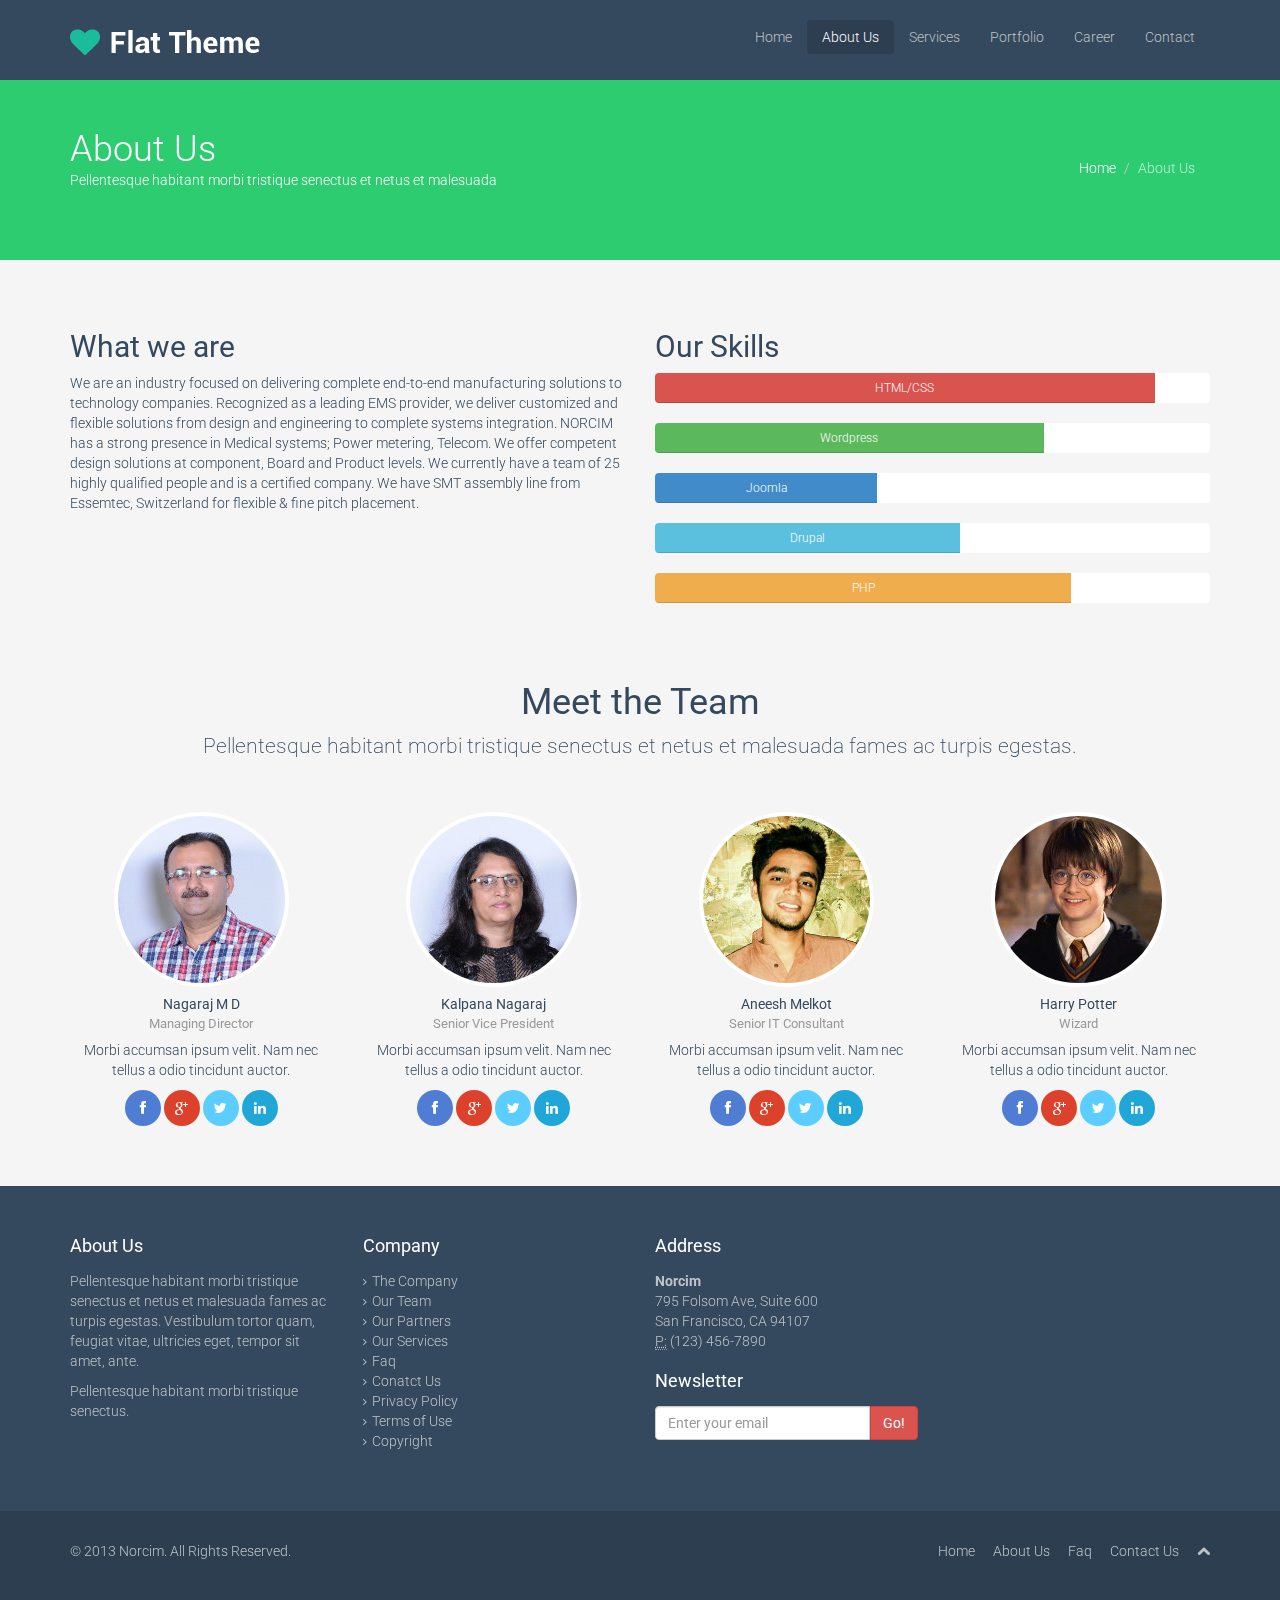
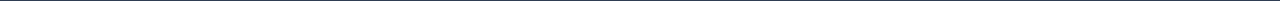
==== about-us.html @ 28fb43f6 "Misc 3" ====
<!DOCTYPE html>
<html lang="en">

<head>
    <meta charset="utf-8">
    <meta name="viewport" content="width=device-width, initial-scale=1.0">
    <meta name="description" content="">
    <meta name="author" content="">
    <title>Norcim | About us</title>
    <link href="css/bootstrap.min.css" rel="stylesheet">
    <link href="css/font-awesome.min.css" rel="stylesheet">
    <link href="css/prettyPhoto.css" rel="stylesheet">
    <link href="css/animate.css" rel="stylesheet">
    <link href="css/main.css" rel="stylesheet">
    <!--[if lt IE 9]>
    <script src="js/html5shiv.js"></script>
    <script src="js/respond.min.js"></script>
    <![endif]-->
    <link rel="shortcut icon" href="images/ico/favicon.ico">
    <link rel="apple-touch-icon-precomposed" sizes="144x144" href="images/ico/apple-touch-icon-144-precomposed.png">
    <link rel="apple-touch-icon-precomposed" sizes="114x114" href="images/ico/apple-touch-icon-114-precomposed.png">
    <link rel="apple-touch-icon-precomposed" sizes="72x72" href="images/ico/apple-touch-icon-72-precomposed.png">
    <link rel="apple-touch-icon-precomposed" href="images/ico/apple-touch-icon-57-precomposed.png">
</head>
<!--/head-->

<body>
    <header class="navbar navbar-inverse navbar-fixed-top wet-asphalt" role="banner">
        <div class="container">
            <div class="navbar-header">
                <button type="button" class="navbar-toggle" data-toggle="collapse" data-target=".navbar-collapse">
                    <span class="sr-only">Toggle navigation</span>
                    <span class="icon-bar"></span>
                    <span class="icon-bar"></span>
                    <span class="icon-bar"></span>
                </button>
                <a class="navbar-brand" href="index.html">
                    <img src="images/logo.png" alt="logo">
                </a>
            </div>
            <div class="collapse navbar-collapse">
                <ul class="nav navbar-nav navbar-right">
                    <li><a href="index.html">Home</a>
                    </li>
                    <li class="active"><a href="about-us.html">About Us</a>
                    </li>
                    <li><a href="services.html">Services</a>
                    </li>
                    <li><a href="portfolio.html">Portfolio</a>
                    </li>
                    <li><a href="career.html">Career</a>
                    </li>
                    <li><a href="contact-us.html">Contact</a>
                    </li>
                </ul>
            </div>
        </div>
    </header>
    <!--/header-->

    <section id="title" class="emerald">
        <div class="container">
            <div class="row">
                <div class="col-sm-6">
                    <h1>About Us</h1>
                    <p>Pellentesque habitant morbi tristique senectus et netus et malesuada</p>
                </div>
                <div class="col-sm-6">
                    <ul class="breadcrumb pull-right">
                        <li><a href="index.html">Home</a>
                        </li>
                        <li class="active">About Us</li>
                    </ul>
                </div>
            </div>
        </div>
    </section>
    <!--/#title-->

    <section id="about-us" class="container">
        <div class="row">
            <div class="col-sm-6">
                <h2>What we are</h2>
                <p>We are an industry focused on delivering complete end-to-end manufacturing solutions to technology companies. Recognized as a leading EMS provider, we deliver customized and flexible solutions from design and engineering to complete systems integration. NORCIM has a strong presence in Medical systems; Power metering, Telecom. We offer competent design solutions at component, Board and Product levels. We currently have a team of 25 highly qualified people and is a certified company. We have SMT assembly line from Essemtec, Switzerland for flexible &amp; fine pitch placement.</p>
            </div>
            <!--/.col-sm-6-->
            <div class="col-sm-6">
                <h2>Our Skills</h2>
                <div>
                    <div class="progress">
                        <div class="progress-bar progress-bar-danger" role="progressbar" aria-valuenow="90" aria-valuemin="0" aria-valuemax="100" style="width: 90%;">
                            <span>HTML/CSS</span>
                        </div>
                    </div>
                    <div class="progress">
                        <div class="progress-bar progress-bar-success" role="progressbar" aria-valuenow="70" aria-valuemin="0" aria-valuemax="100" style="width: 70%;">
                            <span>Wordpress</span>
                        </div>
                    </div>
                    <div class="progress">
                        <div class="progress-bar" role="progressbar" aria-valuenow="40" aria-valuemin="0" aria-valuemax="100" style="width: 40%;">
                            <span>Joomla</span>
                        </div>
                    </div>
                    <div class="progress">
                        <div class="progress-bar progress-bar-info" role="progressbar" aria-valuenow="55" aria-valuemin="0" aria-valuemax="100" style="width: 55%;">
                            <span>Drupal</span>
                        </div>
                    </div>
                    <div class="progress">
                        <div class="progress-bar progress-bar-warning" role="progressbar" aria-valuenow="75" aria-valuemin="0" aria-valuemax="100" style="width: 75%;">
                            <span>PHP</span>
                        </div>
                    </div>
                </div>
            </div>
            <!--/.col-sm-6-->
        </div>
        <!--/.row-->

        <div class="gap"></div>
        <h1 class="center">Meet the Team</h1>
        <p class="lead center">Pellentesque habitant morbi tristique senectus et netus et malesuada fames ac turpis egestas.</p>
        <div class="gap"></div>

        <div id="meet-the-team" class="row">
            <div class="col-md-3 col-xs-6">
                <div class="center">
                    <p>
                        <img class="img-responsive img-thumbnail img-circle" src="images/team-member-3.jpg" alt="">
                    </p>
                    <h5>Nagaraj M D<small class="designation muted">Managing Director</small></h5>
                    <p>Morbi accumsan ipsum velit. Nam nec tellus a odio tincidunt auctor.</p>
                    <a class="btn btn-social btn-facebook" href="#"><i class="icon-facebook"></i></a>  <a class="btn btn-social btn-google-plus" href="#"><i class="icon-google-plus"></i></a>  <a class="btn btn-social btn-twitter" href="#"><i class="icon-twitter"></i></a>  <a class="btn btn-social btn-linkedin" href="#"><i class="icon-linkedin"></i></a>
                </div>
            </div>

            <div class="col-md-3 col-xs-6">
                <div class="center">
                    <p>
                        <img class="img-responsive img-thumbnail img-circle" src="images/team-member-2.jpg" alt="">
                    </p>
                    <h5>Kalpana Nagaraj<small class="designation muted">Senior Vice President</small></h5>
                    <p>Morbi accumsan ipsum velit. Nam nec tellus a odio tincidunt auctor.</p>
                    <a class="btn btn-social btn-facebook" href="#"><i class="icon-facebook"></i></a>  <a class="btn btn-social btn-google-plus" href="#"><i class="icon-google-plus"></i></a>  <a class="btn btn-social btn-twitter" href="#"><i class="icon-twitter"></i></a>  <a class="btn btn-social btn-linkedin" href="#"><i class="icon-linkedin"></i></a>
                </div>
            </div>
            <div class="col-md-3 col-xs-6">
                <div class="center">
                    <p>
                        <img class="img-responsive img-thumbnail img-circle" src="images/team-member.jpg" alt="">
                    </p>
                    <h5>Aneesh Melkot<small class="designation muted">Senior IT Consultant</small></h5>
                    <p>Morbi accumsan ipsum velit. Nam nec tellus a odio tincidunt auctor.</p>
                    <a class="btn btn-social btn-facebook" href="#"><i class="icon-facebook"></i></a>  <a class="btn btn-social btn-google-plus" href="#"><i class="icon-google-plus"></i></a>  <a class="btn btn-social btn-twitter" href="#"><i class="icon-twitter"></i></a>  <a class="btn btn-social btn-linkedin" href="#"><i class="icon-linkedin"></i></a>
                </div>
            </div>
            <div class="col-md-3 col-xs-6">
                <div class="center">
                    <p>
                        <img class="img-responsive img-thumbnail img-circle" src="images/team-member-4.jpg" alt="">
                    </p>
                    <h5>Harry Potter<small class="designation muted">Wizard</small></h5>
                    <p>Morbi accumsan ipsum velit. Nam nec tellus a odio tincidunt auctor.</p>
                    <a class="btn btn-social btn-facebook" href="#"><i class="icon-facebook"></i></a>  <a class="btn btn-social btn-google-plus" href="#"><i class="icon-google-plus"></i></a>  <a class="btn btn-social btn-twitter" href="#"><i class="icon-twitter"></i></a>  <a class="btn btn-social btn-linkedin" href="#"><i class="icon-linkedin"></i></a>
                </div>
            </div>
        </div>
        <!--/#meet-the-team-->
    </section>
    <!--/#about-us-->

    <section id="bottom" class="wet-asphalt">
        <div class="container">
            <div class="row">
                <div class="col-md-3 col-sm-6">
                    <h4>About Us</h4>
                    <p>Pellentesque habitant morbi tristique senectus et netus et malesuada fames ac turpis egestas. Vestibulum tortor quam, feugiat vitae, ultricies eget, tempor sit amet, ante.</p>
                    <p>Pellentesque habitant morbi tristique senectus.</p>
                </div>
                <!--/.col-md-3-->

                <div class="col-md-3 col-sm-6">
                    <h4>Company</h4>
                    <div>
                        <ul class="arrow">
                            <li><a href="#">The Company</a>
                            </li>
                            <li><a href="#">Our Team</a>
                            </li>
                            <li><a href="#">Our Partners</a>
                            </li>
                            <li><a href="#">Our Services</a>
                            </li>
                            <li><a href="#">Faq</a>
                            </li>
                            <li><a href="#">Conatct Us</a>
                            </li>
                            <li><a href="#">Privacy Policy</a>
                            </li>
                            <li><a href="#">Terms of Use</a>
                            </li>
                            <li><a href="#">Copyright</a>
                            </li>
                        </ul>
                    </div>
                </div>
                <!--/.col-md-3-->

                <!--/.col-md-3-->

                <div class="col-md-3 col-sm-6">
                    <h4>Address</h4>
                    <address>
                        <strong>Norcim</strong><br>
                        795 Folsom Ave, Suite 600<br>
                        San Francisco, CA 94107<br>
                        <abbr title="Phone">P:</abbr> (123) 456-7890
                    </address>
                    <h4>Newsletter</h4>
                    <form role="form">
                        <div class="input-group">
                            <input type="text" class="form-control" autocomplete="off" placeholder="Enter your email">
                            <span class="input-group-btn">
                                <button class="btn btn-danger" type="button">Go!</button>
                            </span>
                        </div>
                    </form>
                </div>
                <!--/.col-md-3-->
            </div>
        </div>
    </section>
    <!--/#bottom-->

    <footer id="footer" class="midnight-blue">
        <div class="container">
            <div class="row">
                <div class="col-sm-6">
                    &copy; 2013 <a target="_blank" href="http://shapebootstrap.net/" title="Free Twitter Bootstrap WordPress Themes and HTML templates">Norcim</a>. All Rights Reserved.
                </div>
                <div class="col-sm-6">
                    <ul class="pull-right">
                        <li><a href="#">Home</a>
                        </li>
                        <li><a href="#">About Us</a>
                        </li>
                        <li><a href="#">Faq</a>
                        </li>
                        <li><a href="#">Contact Us</a>
                        </li>
                        <li><a id="gototop" class="gototop" href="#"><i class="icon-chevron-up"></i></a>
                        </li>
                        <!--#gototop-->
                    </ul>
                </div>
            </div>
        </div>
    </footer>
    <!--/#footer-->

    <script src="js/jquery.js"></script>
    <script src="js/bootstrap.min.js"></script>
    <script src="js/jquery.prettyPhoto.js"></script>
    <script src="js/main.js"></script>
</body>

</html>
---- css/prettyPhoto.css ----
div.pp_default .pp_top,div.pp_default .pp_top .pp_middle,div.pp_default .pp_top .pp_left,div.pp_default .pp_top .pp_right,div.pp_default .pp_bottom,div.pp_default .pp_bottom .pp_left,div.pp_default .pp_bottom .pp_middle,div.pp_default .pp_bottom .pp_right{height:13px}
div.pp_default .pp_top .pp_left{background:url(../images/prettyPhoto/default/sprite.png) -78px -93px no-repeat}
div.pp_default .pp_top .pp_middle{background:url(../images/prettyPhoto/default/sprite_x.png) top left repeat-x}
div.pp_default .pp_top .pp_right{background:url(../images/prettyPhoto/default/sprite.png) -112px -93px no-repeat}
div.pp_default .pp_content .ppt{color:#f8f8f8}
div.pp_default .pp_content_container .pp_left{background:url(../images/prettyPhoto/default/sprite_y.png) -7px 0 repeat-y;padding-left:13px}
div.pp_default .pp_content_container .pp_right{background:url(../images/prettyPhoto/default/sprite_y.png) top right repeat-y;padding-right:13px}
div.pp_default .pp_next:hover{background:url(../images/prettyPhoto/default/sprite_next.png) center right no-repeat;cursor:pointer}
div.pp_default .pp_previous:hover{background:url(../images/prettyPhoto/default/sprite_prev.png) center left no-repeat;cursor:pointer}
div.pp_default .pp_expand{background:url(../images/prettyPhoto/default/sprite.png) 0 -29px no-repeat;cursor:pointer;width:28px;height:28px}
div.pp_default .pp_expand:hover{background:url(../images/prettyPhoto/default/sprite.png) 0 -56px no-repeat;cursor:pointer}
div.pp_default .pp_contract{background:url(../images/prettyPhoto/default/sprite.png) 0 -84px no-repeat;cursor:pointer;width:28px;height:28px}
div.pp_default .pp_contract:hover{background:url(../images/prettyPhoto/default/sprite.png) 0 -113px no-repeat;cursor:pointer}
div.pp_default .pp_close{width:30px;height:30px;background:url(../images/prettyPhoto/default/sprite.png) 2px 1px no-repeat;cursor:pointer}
div.pp_default .pp_gallery ul li a{background:url(../images/prettyPhoto/default/default_thumb.png) center center #f8f8f8;border:1px solid #aaa}
div.pp_default .pp_social{margin-top:7px}
div.pp_default .pp_gallery a.pp_arrow_previous,div.pp_default .pp_gallery a.pp_arrow_next{position:static;left:auto}
div.pp_default .pp_nav .pp_play,div.pp_default .pp_nav .pp_pause{background:url(../images/prettyPhoto/default/sprite.png) -51px 1px no-repeat;height:30px;width:30px}
div.pp_default .pp_nav .pp_pause{background-position:-51px -29px}
div.pp_default a.pp_arrow_previous,div.pp_default a.pp_arrow_next{background:url(../images/prettyPhoto/default/sprite.png) -31px -3px no-repeat;height:20px;width:20px;margin:4px 0 0}
div.pp_default a.pp_arrow_next{left:52px;background-position:-82px -3px}
div.pp_default .pp_content_container .pp_details{margin-top:5px}
div.pp_default .pp_nav{clear:none;height:30px;width:110px;position:relative}
div.pp_default .pp_nav .currentTextHolder{font-family:Georgia;font-style:italic;color:#999;font-size:11px;left:75px;line-height:25px;position:absolute;top:2px;margin:0;padding:0 0 0 10px}
div.pp_default .pp_close:hover,div.pp_default .pp_nav .pp_play:hover,div.pp_default .pp_nav .pp_pause:hover,div.pp_default .pp_arrow_next:hover,div.pp_default .pp_arrow_previous:hover{opacity:0.7}
div.pp_default .pp_description{font-size:11px;font-weight:700;line-height:14px;margin:5px 50px 5px 0}
div.pp_default .pp_bottom .pp_left{background:url(../images/prettyPhoto/default/sprite.png) -78px -127px no-repeat}
div.pp_default .pp_bottom .pp_middle{background:url(../images/prettyPhoto/default/sprite_x.png) bottom left repeat-x}
div.pp_default .pp_bottom .pp_right{background:url(../images/prettyPhoto/default/sprite.png) -112px -127px no-repeat}
div.pp_default .pp_loaderIcon{background:url(../images/prettyPhoto/default/loader.gif) center center no-repeat}
div.light_rounded .pp_top .pp_left{background:url(../images/prettyPhoto/light_rounded/sprite.png) -88px -53px no-repeat}
div.light_rounded .pp_top .pp_right{background:url(../images/prettyPhoto/light_rounded/sprite.png) -110px -53px no-repeat}
div.light_rounded .pp_next:hover{background:url(../images/prettyPhoto/light_rounded/btnNext.png) center right no-repeat;cursor:pointer}
div.light_rounded .pp_previous:hover{background:url(../images/prettyPhoto/light_rounded/btnPrevious.png) center left no-repeat;cursor:pointer}
div.light_rounded .pp_expand{background:url(../images/prettyPhoto/light_rounded/sprite.png) -31px -26px no-repeat;cursor:pointer}
div.light_rounded .pp_expand:hover{background:url(../images/prettyPhoto/light_rounded/sprite.png) -31px -47px no-repeat;cursor:pointer}
div.light_rounded .pp_contract{background:url(../images/prettyPhoto/light_rounded/sprite.png) 0 -26px no-repeat;cursor:pointer}
div.light_rounded .pp_contract:hover{background:url(../images/prettyPhoto/light_rounded/sprite.png) 0 -47px no-repeat;cursor:pointer}
div.light_rounded .pp_close{width:75px;height:22px;background:url(../images/prettyPhoto/light_rounded/sprite.png) -1px -1px no-repeat;cursor:pointer}
div.light_rounded .pp_nav .pp_play{background:url(../images/prettyPhoto/light_rounded/sprite.png) -1px -100px no-repeat;height:15px;width:14px}
div.light_rounded .pp_nav .pp_pause{background:url(../images/prettyPhoto/light_rounded/sprite.png) -24px -100px no-repeat;height:15px;width:14px}
div.light_rounded .pp_arrow_previous{background:url(../images/prettyPhoto/light_rounded/sprite.png) 0 -71px no-repeat}
div.light_rounded .pp_arrow_next{background:url(../images/prettyPhoto/light_rounded/sprite.png) -22px -71px no-repeat}
div.light_rounded .pp_bottom .pp_left{background:url(../images/prettyPhoto/light_rounded/sprite.png) -88px -80px no-repeat}
div.light_rounded .pp_bottom .pp_right{background:url(../images/prettyPhoto/light_rounded/sprite.png) -110px -80px no-repeat}
div.dark_rounded .pp_top .pp_left{background:url(../images/prettyPhoto/dark_rounded/sprite.png) -88px -53px no-repeat}
div.dark_rounded .pp_top .pp_right{background:url(../images/prettyPhoto/dark_rounded/sprite.png) -110px -53px no-repeat}
div.dark_rounded .pp_content_container .pp_left{background:url(../images/prettyPhoto/dark_rounded/contentPattern.png) top left repeat-y}
div.dark_rounded .pp_content_container .pp_right{background:url(../images/prettyPhoto/dark_rounded/contentPattern.png) top right repeat-y}
div.dark_rounded .pp_next:hover{background:url(../images/prettyPhoto/dark_rounded/btnNext.png) center right no-repeat;cursor:pointer}
div.dark_rounded .pp_previous:hover{background:url(../images/prettyPhoto/dark_rounded/btnPrevious.png) center left no-repeat;cursor:pointer}
div.dark_rounded .pp_expand{background:url(../images/prettyPhoto/dark_rounded/sprite.png) -31px -26px no-repeat;cursor:pointer}
div.dark_rounded .pp_expand:hover{background:url(../images/prettyPhoto/dark_rounded/sprite.png) -31px -47px no-repeat;cursor:pointer}
div.dark_rounded .pp_contract{background:url(../images/prettyPhoto/dark_rounded/sprite.png) 0 -26px no-repeat;cursor:pointer}
div.dark_rounded .pp_contract:hover{background:url(../images/prettyPhoto/dark_rounded/sprite.png) 0 -47px no-repeat;cursor:pointer}
div.dark_rounded .pp_close{width:75px;height:22px;background:url(../images/prettyPhoto/dark_rounded/sprite.png) -1px -1px no-repeat;cursor:pointer}
div.dark_rounded .pp_description{margin-right:85px;color:#fff}
div.dark_rounded .pp_nav .pp_play{background:url(../images/prettyPhoto/dark_rounded/sprite.png) -1px -100px no-repeat;height:15px;width:14px}
div.dark_rounded .pp_nav .pp_pause{background:url(../images/prettyPhoto/dark_rounded/sprite.png) -24px -100px no-repeat;height:15px;width:14px}
div.dark_rounded .pp_arrow_previous{background:url(../images/prettyPhoto/dark_rounded/sprite.png) 0 -71px no-repeat}
div.dark_rounded .pp_arrow_next{background:url(../images/prettyPhoto/dark_rounded/sprite.png) -22px -71px no-repeat}
div.dark_rounded .pp_bottom .pp_left{background:url(../images/prettyPhoto/dark_rounded/sprite.png) -88px -80px no-repeat}
div.dark_rounded .pp_bottom .pp_right{background:url(../images/prettyPhoto/dark_rounded/sprite.png) -110px -80px no-repeat}
div.dark_rounded .pp_loaderIcon{background:url(../images/prettyPhoto/dark_rounded/loader.gif) center center no-repeat}
div.dark_square .pp_left,div.dark_square .pp_middle,div.dark_square .pp_right,div.dark_square .pp_content{background:#000}
div.dark_square .pp_description{color:#fff;margin:0 85px 0 0}
div.dark_square .pp_loaderIcon{background:url(../images/prettyPhoto/dark_square/loader.gif) center center no-repeat}
div.dark_square .pp_expand{background:url(../images/prettyPhoto/dark_square/sprite.png) -31px -26px no-repeat;cursor:pointer}
div.dark_square .pp_expand:hover{background:url(../images/prettyPhoto/dark_square/sprite.png) -31px -47px no-repeat;cursor:pointer}
div.dark_square .pp_contract{background:url(../images/prettyPhoto/dark_square/sprite.png) 0 -26px no-repeat;cursor:pointer}
div.dark_square .pp_contract:hover{background:url(../images/prettyPhoto/dark_square/sprite.png) 0 -47px no-repeat;cursor:pointer}
div.dark_square .pp_close{width:75px;height:22px;background:url(../images/prettyPhoto/dark_square/sprite.png) -1px -1px no-repeat;cursor:pointer}
div.dark_square .pp_nav{clear:none}
div.dark_square .pp_nav .pp_play{background:url(../images/prettyPhoto/dark_square/sprite.png) -1px -100px no-repeat;height:15px;width:14px}
div.dark_square .pp_nav .pp_pause{background:url(../images/prettyPhoto/dark_square/sprite.png) -24px -100px no-repeat;height:15px;width:14px}
div.dark_square .pp_arrow_previous{background:url(../images/prettyPhoto/dark_square/sprite.png) 0 -71px no-repeat}
div.dark_square .pp_arrow_next{background:url(../images/prettyPhoto/dark_square/sprite.png) -22px -71px no-repeat}
div.dark_square .pp_next:hover{background:url(../images/prettyPhoto/dark_square/btnNext.png) center right no-repeat;cursor:pointer}
div.dark_square .pp_previous:hover{background:url(../images/prettyPhoto/dark_square/btnPrevious.png) center left no-repeat;cursor:pointer}
div.light_square .pp_expand{background:url(../images/prettyPhoto/light_square/sprite.png) -31px -26px no-repeat;cursor:pointer}
div.light_square .pp_expand:hover{background:url(../images/prettyPhoto/light_square/sprite.png) -31px -47px no-repeat;cursor:pointer}
div.light_square .pp_contract{background:url(../images/prettyPhoto/light_square/sprite.png) 0 -26px no-repeat;cursor:pointer}
div.light_square .pp_contract:hover{background:url(../images/prettyPhoto/light_square/sprite.png) 0 -47px no-repeat;cursor:pointer}
div.light_square .pp_close{width:75px;height:22px;background:url(../images/prettyPhoto/light_square/sprite.png) -1px -1px no-repeat;cursor:pointer}
div.light_square .pp_nav .pp_play{background:url(../images/prettyPhoto/light_square/sprite.png) -1px -100px no-repeat;height:15px;width:14px}
div.light_square .pp_nav .pp_pause{background:url(../images/prettyPhoto/light_square/sprite.png) -24px -100px no-repeat;height:15px;width:14px}
div.light_square .pp_arrow_previous{background:url(../images/prettyPhoto/light_square/sprite.png) 0 -71px no-repeat}
div.light_square .pp_arrow_next{background:url(../images/prettyPhoto/light_square/sprite.png) -22px -71px no-repeat}
div.light_square .pp_next:hover{background:url(../images/prettyPhoto/light_square/btnNext.png) center right no-repeat;cursor:pointer}
div.light_square .pp_previous:hover{background:url(../images/prettyPhoto/light_square/btnPrevious.png) center left no-repeat;cursor:pointer}
div.facebook .pp_top .pp_left{background:url(../images/prettyPhoto/facebook/sprite.png) -88px -53px no-repeat}
div.facebook .pp_top .pp_middle{background:url(../images/prettyPhoto/facebook/contentPatternTop.png) top left repeat-x}
div.facebook .pp_top .pp_right{background:url(../images/prettyPhoto/facebook/sprite.png) -110px -53px no-repeat}
div.facebook .pp_content_container .pp_left{background:url(../images/prettyPhoto/facebook/contentPatternLeft.png) top left repeat-y}
div.facebook .pp_content_container .pp_right{background:url(../images/prettyPhoto/facebook/contentPatternRight.png) top right repeat-y}
div.facebook .pp_expand{background:url(../images/prettyPhoto/facebook/sprite.png) -31px -26px no-repeat;cursor:pointer}
div.facebook .pp_expand:hover{background:url(../images/prettyPhoto/facebook/sprite.png) -31px -47px no-repeat;cursor:pointer}
div.facebook .pp_contract{background:url(../images/prettyPhoto/facebook/sprite.png) 0 -26px no-repeat;cursor:pointer}
div.facebook .pp_contract:hover{background:url(../images/prettyPhoto/facebook/sprite.png) 0 -47px no-repeat;cursor:pointer}
div.facebook .pp_close{width:22px;height:22px;background:url(../images/prettyPhoto/facebook/sprite.png) -1px -1px no-repeat;cursor:pointer}
div.facebook .pp_description{margin:0 37px 0 0}
div.facebook .pp_loaderIcon{background:url(../images/prettyPhoto/facebook/loader.gif) center center no-repeat}
div.facebook .pp_arrow_previous{background:url(../images/prettyPhoto/facebook/sprite.png) 0 -71px no-repeat;height:22px;margin-top:0;width:22px}
div.facebook .pp_arrow_previous.disabled{background-position:0 -96px;cursor:default}
div.facebook .pp_arrow_next{background:url(../images/prettyPhoto/facebook/sprite.png) -32px -71px no-repeat;height:22px;margin-top:0;width:22px}
div.facebook .pp_arrow_next.disabled{background-position:-32px -96px;cursor:default}
div.facebook .pp_nav{margin-top:0}
div.facebook .pp_nav p{font-size:15px;padding:0 3px 0 4px}
div.facebook .pp_nav .pp_play{background:url(../images/prettyPhoto/facebook/sprite.png) -1px -123px no-repeat;height:22px;width:22px}
div.facebook .pp_nav .pp_pause{background:url(../images/prettyPhoto/facebook/sprite.png) -32px -123px no-repeat;height:22px;width:22px}
div.facebook .pp_next:hover{background:url(../images/prettyPhoto/facebook/btnNext.png) center right no-repeat;cursor:pointer}
div.facebook .pp_previous:hover{background:url(../images/prettyPhoto/facebook/btnPrevious.png) center left no-repeat;cursor:pointer}
div.facebook .pp_bottom .pp_left{background:url(../images/prettyPhoto/facebook/sprite.png) -88px -80px no-repeat}
div.facebook .pp_bottom .pp_middle{background:url(../images/prettyPhoto/facebook/contentPatternBottom.png) top left repeat-x}
div.facebook .pp_bottom .pp_right{background:url(../images/prettyPhoto/facebook/sprite.png) -110px -80px no-repeat}
div.pp_pic_holder a:focus{outline:none}
div.pp_overlay{background:#000;display:none;left:0;position:absolute;top:0;width:100%;z-index:9500}
div.pp_pic_holder{display:none;position:absolute;width:100px;z-index:10000}
.pp_content{height:40px;min-width:40px}
* html .pp_content{width:40px}
.pp_content_container{position:relative;text-align:left;width:100%}
.pp_content_container .pp_left{padding-left:20px}
.pp_content_container .pp_right{padding-right:20px}
.pp_content_container .pp_details{float:left;margin:10px 0 2px}
.pp_description{display:none;margin:0}
.pp_social{float:left;margin:0}
.pp_social .facebook{float:left;margin-left:5px;width:55px;overflow:hidden}
.pp_social .twitter{float:left}
.pp_nav{clear:right;float:left;margin:3px 10px 0 0}
.pp_nav p{float:left;white-space:nowrap;margin:2px 4px}
.pp_nav .pp_play,.pp_nav .pp_pause{float:left;margin-right:4px;text-indent:-10000px}
a.pp_arrow_previous,a.pp_arrow_next{display:block;float:left;height:15px;margin-top:3px;overflow:hidden;text-indent:-10000px;width:14px}
.pp_hoverContainer{position:absolute;top:0;width:100%;z-index:2000}
.pp_gallery{display:none;left:50%;margin-top:-50px;position:absolute;z-index:10000}
.pp_gallery div{float:left;overflow:hidden;position:relative}
.pp_gallery ul{float:left;height:35px;position:relative;white-space:nowrap;margin:0 0 0 5px;padding:0}
.pp_gallery ul a{border:1px rgba(0,0,0,0.5) solid;display:block;float:left;height:33px;overflow:hidden}
.pp_gallery ul a img{border:0}
.pp_gallery li{display:block;float:left;margin:0 5px 0 0;padding:0}
.pp_gallery li.default a{background:url(../images/prettyPhoto/facebook/default_thumbnail.gif) 0 0 no-repeat;display:block;height:33px;width:50px}
.pp_gallery .pp_arrow_previous,.pp_gallery .pp_arrow_next{margin-top:7px!important}
a.pp_next{background:url(../images/prettyPhoto/light_rounded/btnNext.png) 10000px 10000px no-repeat;display:block;float:right;height:100%;text-indent:-10000px;width:49%}
a.pp_previous{background:url(../images/prettyPhoto/light_rounded/btnNext.png) 10000px 10000px no-repeat;display:block;float:left;height:100%;text-indent:-10000px;width:49%}
a.pp_expand,a.pp_contract{cursor:pointer;display:none;height:20px;position:absolute;right:30px;text-indent:-10000px;top:10px;width:20px;z-index:20000}
a.pp_close{position:absolute;right:0;top:0;display:block;line-height:22px;text-indent:-10000px}
.pp_loaderIcon{display:block;height:24px;left:50%;position:absolute;top:50%;width:24px;margin:-12px 0 0 -12px}
#pp_full_res{line-height:1!important}
#pp_full_res .pp_inline{text-align:left}
#pp_full_res .pp_inline p{margin:0 0 15px}
div.ppt{color:#fff;display:none;font-size:17px;z-index:9999;margin:0 0 5px 15px}
div.pp_default .pp_content,div.light_rounded .pp_content{background-color:#fff}
div.pp_default #pp_full_res .pp_inline,div.light_rounded .pp_content .ppt,div.light_rounded #pp_full_res .pp_inline,div.light_square .pp_content .ppt,div.light_square #pp_full_res .pp_inline,div.facebook .pp_content .ppt,div.facebook #pp_full_res .pp_inline{color:#000}
div.pp_default .pp_gallery ul li a:hover,div.pp_default .pp_gallery ul li.selected a,.pp_gallery ul a:hover,.pp_gallery li.selected a{border-color:#fff}
div.pp_default .pp_details,div.light_rounded .pp_details,div.dark_rounded .pp_details,div.dark_square .pp_details,div.light_square .pp_details,div.facebook .pp_details{position:relative}
div.light_rounded .pp_top .pp_middle,div.light_rounded .pp_content_container .pp_left,div.light_rounded .pp_content_container .pp_right,div.light_rounded .pp_bottom .pp_middle,div.light_square .pp_left,div.light_square .pp_middle,div.light_square .pp_right,div.light_square .pp_content,div.facebook .pp_content{background:#fff}
div.light_rounded .pp_description,div.light_square .pp_description{margin-right:85px}
div.light_rounded .pp_gallery a.pp_arrow_previous,div.light_rounded .pp_gallery a.pp_arrow_next,div.dark_rounded .pp_gallery a.pp_arrow_previous,div.dark_rounded .pp_gallery a.pp_arrow_next,div.dark_square .pp_gallery a.pp_arrow_previous,div.dark_square .pp_gallery a.pp_arrow_next,div.light_square .pp_gallery a.pp_arrow_previous,div.light_square .pp_gallery a.pp_arrow_next{margin-top:12px!important}
div.light_rounded .pp_arrow_previous.disabled,div.dark_rounded .pp_arrow_previous.disabled,div.dark_square .pp_arrow_previous.disabled,div.light_square .pp_arrow_previous.disabled{background-position:0 -87px;cursor:default}
div.light_rounded .pp_arrow_next.disabled,div.dark_rounded .pp_arrow_next.disabled,div.dark_square .pp_arrow_next.disabled,div.light_square .pp_arrow_next.disabled{background-position:-22px -87px;cursor:default}
div.light_rounded .pp_loaderIcon,div.light_square .pp_loaderIcon{background:url(../images/prettyPhoto/light_rounded/loader.gif) center center no-repeat}
div.dark_rounded .pp_top .pp_middle,div.dark_rounded .pp_content,div.dark_rounded .pp_bottom .pp_middle{background:url(../images/prettyPhoto/dark_rounded/contentPattern.png) top left repeat}
div.dark_rounded .currentTextHolder,div.dark_square .currentTextHolder{color:#c4c4c4}
div.dark_rounded #pp_full_res .pp_inline,div.dark_square #pp_full_res .pp_inline{color:#fff}
.pp_top,.pp_bottom{height:20px;position:relative}
* html .pp_top,* html .pp_bottom{padding:0 20px}
.pp_top .pp_left,.pp_bottom .pp_left{height:20px;left:0;position:absolute;width:20px}
.pp_top .pp_middle,.pp_bottom .pp_middle{height:20px;left:20px;position:absolute;right:20px}
* html .pp_top .pp_middle,* html .pp_bottom .pp_middle{left:0;position:static}
.pp_top .pp_right,.pp_bottom .pp_right{height:20px;left:auto;position:absolute;right:0;top:0;width:20px}
.pp_fade,.pp_gallery li.default a img{display:none}
---- css/main.css ----
@import url(http://fonts.googleapis.com/css?family=Roboto:400,700,300);
.clearfix {
  *zoom: 1;
}
.clearfix:before,
.clearfix:after {
  display: table;
  content: "";
  line-height: 0;
}
.clearfix:after {
  clear: both;
}
.hide-text {
  font: 0/0 a;
  color: transparent;
  text-shadow: none;
  background-color: transparent;
  border: 0;
}
.input-block-level {
  display: block;
  width: 100%;
  min-height: 30px;
  -webkit-box-sizing: border-box;
  -moz-box-sizing: border-box;
  box-sizing: border-box;
}
body {
  padding-top: 80px;
  color: #34495e;
  background: #f5f5f5;
  font-family: 'Roboto', sans-serif;
  font-weight: 300;
}
h1,
h2,
h3,
h4,
h5,
h6 {
  font-family: 'Roboto', sans-serif;
  font-weight: 400;
}
a {
  color: #34495e;
  -webkit-transition: 300ms;
  -moz-transition: 300ms;
  -o-transition: 300ms;
  transition: 300ms;
}
hr {
  border-top: 1px solid #e5e5e5;
  border-bottom: 1px solid #fff;
}
.btn {
  font-weight: 400;
}
.btn-transparent {
  border: 3px solid #fff;
  background: transparent;
  color: #fff;
}
.btn-transparent:hover {
  border-color: rgba(255, 255, 255, 0.5);
}
a:hover,
a:focus {
  color: #d9534f;
  text-decoration: none;
  outline: none;
}
.dropdown-menu {
  margin-top: -1px;
  min-width: 180px;
}
body > section {
  padding: 50px 0;
}
.euron,
.turquoise,
.green-sea,
.sun-flower,
.orange,
.emerald,
.nephrits,
.carrot,
.pumkin,
.peter-river,
.belize-hole,
.alizarin,
.pomegranate,
.amethyst,
.wisteria,
.clouds .silver,
.wet-asphalt,
.midnight-blue,
.concrete,
.asbestos {
  color: #fff;
}
.euron h1,
.turquoise h1,
.green-sea h1,
.sun-flower h1,
.orange h1,
.emerald h1,
.nephrits h1,
.carrot h1,
.pumkin h1,
.peter-river h1,
.belize-hole h1,
.alizarin h1,
.pomegranate h1,
.amethyst h1,
.wisteria h1,
.clouds .silver h1,
.wet-asphalt h1,
.midnight-blue h1,
.concrete h1,
.asbestos h1,
.euron h2,
.turquoise h2,
.green-sea h2,
.sun-flower h2,
.orange h2,
.emerald h2,
.nephrits h2,
.carrot h2,
.pumkin h2,
.peter-river h2,
.belize-hole h2,
.alizarin h2,
.pomegranate h2,
.amethyst h2,
.wisteria h2,
.clouds .silver h2,
.wet-asphalt h2,
.midnight-blue h2,
.concrete h2,
.asbestos h2,
.euron h3,
.turquoise h3,
.green-sea h3,
.sun-flower h3,
.orange h3,
.emerald h3,
.nephrits h3,
.carrot h3,
.pumkin h3,
.peter-river h3,
.belize-hole h3,
.alizarin h3,
.pomegranate h3,
.amethyst h3,
.wisteria h3,
.clouds .silver h3,
.wet-asphalt h3,
.midnight-blue h3,
.concrete h3,
.asbestos h3,
.euron h4,
.turquoise h4,
.green-sea h4,
.sun-flower h4,
.orange h4,
.emerald h4,
.nephrits h4,
.carrot h4,
.pumkin h4,
.peter-river h4,
.belize-hole h4,
.alizarin h4,
.pomegranate h4,
.amethyst h4,
.wisteria h4,
.clouds .silver h4,
.wet-asphalt h4,
.midnight-blue h4,
.concrete h4,
.asbestos h4,
.euron h5,
.turquoise h5,
.green-sea h5,
.sun-flower h5,
.orange h5,
.emerald h5,
.nephrits h5,
.carrot h5,
.pumkin h5,
.peter-river h5,
.belize-hole h5,
.alizarin h5,
.pomegranate h5,
.amethyst h5,
.wisteria h5,
.clouds .silver h5,
.wet-asphalt h5,
.midnight-blue h5,
.concrete h5,
.asbestos h5,
.euron h6,
.turquoise h6,
.green-sea h6,
.sun-flower h6,
.orange h6,
.emerald h6,
.nephrits h6,
.carrot h6,
.pumkin h6,
.peter-river h6,
.belize-hole h6,
.alizarin h6,
.pomegranate h6,
.amethyst h6,
.wisteria h6,
.clouds .silver h6,
.wet-asphalt h6,
.midnight-blue h6,
.concrete h6,
.asbestos h6 {
  color: #fff;
}
.euron small,
.turquoise small,
.green-sea small,
.sun-flower small,
.orange small,
.emerald small,
.nephrits small,
.carrot small,
.pumkin small,
.peter-river small,
.belize-hole small,
.alizarin small,
.pomegranate small,
.amethyst small,
.wisteria small,
.clouds .silver small,
.wet-asphalt small,
.midnight-blue small,
.concrete small,
.asbestos small {
  color: rgba(255, 255, 255, 0.8);
}
.euron{
    background-color: #3f6ee2;
}
.turquoise {
  background-color: #1abc9c;
}
.green-sea {
  background-color: #16a085;
}
.sun-flower {
  background-color: #f1c40f;
}
.orange {
  background-color: #f39c12;
}
.emerald {
  background-color: #2ecc71;
}
.nephritis {
  background-color: #27ae60;
}
.carrot {
  background-color: #e67e22;
}
.pumkin {
  background-color: #d35400;
}
.peter-river {
  background-color: #3498db;
}
.belize-hole {
  background-color: #2980b9;
}
.alizarin {
  background-color: #e74c3c;
}
.pomegranate {
  background-color: #c0392b;
}
.amethyst {
  background-color: #9b59b6;
}
.wisteria {
  background-color: #8e44ad;
}
.clouds {
  background-color: #ecf0f1;
}
.silver {
  background-color: #bdc3c7;
}
.wet-asphalt {
  background-color: #34495e;
}
.wet-asphalt a:not(.btn) {
  color: #bdc3c7;
}
.wet-asphalt a:not(.btn):hover {
  color: #d9534f;
}
.midnight-blue {
  background-color: #2c3e50;
}
.concrete {
  background-color: #95a5a6;
}
.asbestos {
  background-color: #7f8c8d;
}
.embed-container {
  position: relative;
  padding-bottom: 56.25%;
  /* 16/9 ratio */

  padding-top: 30px;
  /* IE6 workaround*/

  height: 0;
  overflow: hidden;
}
.embed-container iframe,
.embed-container object,
.embed-container embed {
  position: absolute;
  top: 0;
  left: 0;
  width: 100%;
  height: 100%;
}
#main-slider {
  position: relative;
}
#main-slider .carousel h2 {
  font-size: 36px;
}
#main-slider .carousel .btn {
  border: 3px solid rgba(255, 255, 255, 0.5);
  color: #fff;
  border-radius: 0;
  margin-top: 5px;
}
#main-slider .carousel .btn:hover {
  background-color: rgba(255, 255, 255, 0.3);
}
#main-slider .carousel .boxed {
  padding: 10px 15px;
  background-color: rgba(0, 0, 0, 0.8);
  display: inline-block;
}
#main-slider .carousel .item {
  background-position: 50%;
  background-repeat: no-repeat;
  background-size: cover;
  left: 0 !important;
  opacity: 0;
  top: 0;
  position: absolute;
  width: 100%;
  display: block !important;
  height: 600px;
  -webkit-transition: opacity ease-in-out 500ms;
  -moz-transition: opacity ease-in-out 500ms;
  -o-transition: opacity ease-in-out 500ms;
  transition: opacity ease-in-out 500ms;
}
#main-slider .carousel .item:first-child {
  top: auto;
  position: relative;
}
#main-slider .carousel .item.active {
  opacity: 1;
  -webkit-transition: opacity ease-in-out 500ms;
  -moz-transition: opacity ease-in-out 500ms;
  -o-transition: opacity ease-in-out 500ms;
  transition: opacity ease-in-out 500ms;
  z-index: 1;
}
#main-slider .prev,
#main-slider .next {
  position: absolute;
  top: 50%;
  background-color: rgba(0, 0, 0, 0.3);
  color: #fff;
  display: inline-block;
  margin-top: -25px;
  font-size: 24px;
  height: 50px;
  width: 50px;
  line-height: 50px;
  text-align: center;
  border-radius: 4px;
  z-index: 5;
}
#main-slider .prev:hover,
#main-slider .next:hover {
  background-color: rgba(0, 0, 0, 0.5);
  border-radius: 10px;
}
#main-slider .prev {
  left: 10px;
}
#main-slider .next {
  right: 10px;
}
#main-slider .active .animation.animated-item-1 {
  -webkit-animation: fadeInUp 300ms linear 300ms both;
  -moz-animation: fadeInUp 300ms linear 300ms both;
  -o-animation: fadeInUp 300ms linear 300ms both;
  -ms-animation: fadeInUp 300ms linear 300ms both;
  animation: fadeInUp 300ms linear 300ms both;
}
#main-slider .active .animation.animated-item-2 {
  -webkit-animation: fadeInUp 300ms linear 600ms both;
  -moz-animation: fadeInUp 300ms linear 600ms both;
  -o-animation: fadeInUp 300ms linear 600ms both;
  -ms-animation: fadeInUp 300ms linear 600ms both;
  animation: fadeInUp 300ms linear 600ms both;
}
#main-slider .active .animation.animated-item-3 {
  -webkit-animation: fadeInUp 300ms linear 900ms both;
  -moz-animation: fadeInUp 300ms linear 900ms both;
  -o-animation: fadeInUp 300ms linear 900ms both;
  -ms-animation: fadeInUp 300ms linear 900ms both;
  animation: fadeInUp 300ms linear 900ms both;
}
#main-slider .active .animation.animated-item-4 {
  -webkit-animation: fadeInUp 300ms linear 1200ms both;
  -moz-animation: fadeInUp 300ms linear 1200ms both;
  -o-animation: fadeInUp 300ms linear 1200ms both;
  -ms-animation: fadeInUp 300ms linear 1200ms both;
  animation: fadeInUp 300ms linear 1200ms both;
}
#services .media:hover .icon-md {
  border-radius: 10px;
  background-color: rgba(0, 0, 0, 0.8);
}
#recent-works {
  padding: 90px 0;
}
#recent-works .item-inner {
  position: relative;
  margin: 0;
}
.portfolio-items,
.portfolio-filter {
  list-style: none;
  padding: 0;
  margin: 0 -20px 20px 0;
}
.portfolio-filter > li {
  display: inline-block;
}
.portfolio-items > li {
  float: left;
  padding: 0;
  -webkit-box-sizing: border-box;
  -moz-box-sizing: border-box;
  box-sizing: border-box;
}
.portfolio-items.col-2 > li {
  width: 50%;
}
.portfolio-items.col-3 > li {
  width: 33%;
}
.portfolio-items.col-4 > li {
  width: 25%;
}
.portfolio-items.col-5 > li {
  width: 20%;
}
.portfolio-items.col-6 > li {
  width: 16%;
}
.portfolio-item {
  padding: 0;
  margin: 0;
}
.portfolio-item .item-inner {
  background: #fff;
  border: 1px solid #eee;
  padding: 10px 10px 0;
  margin: 0 20px 20px 0;
  position: relative;
}
.portfolio-item img {
  width: 100%;
}
.portfolio-item h5 {
  background: #fff;
  margin: 0;
  padding: 10px 0;
  font-weight: 700;
  font-size: 14px;
  color: #2c3e50;
  white-space: nowrap;
  text-overflow: ellipsis;
  overflow: hidden;
}
.portfolio-item .overlay {
  position: absolute;
  top: 0;
  left: 0;
  width: 100%;
  height: 100%;
  opacity: 0;
  background: rgba(255, 255, 255, 0.9);
  text-align: center;
  vertical-align: middle;
  -webkit-transition: opacity 300ms;
  -moz-transition: opacity 300ms;
  -o-transition: opacity 300ms;
  transition: opacity 300ms;
}
.portfolio-item .overlay .preview {
  position: relative;
  top: 50%;
  display: inline-block;
  margin-top: -20px;
}
.portfolio-item:hover .overlay {
  opacity: 1;
}
/* Start: Recommended Isotope styles */
/**** Isotope Filtering ****/
.isotope-item {
  z-index: 2;
}
.isotope-hidden.isotope-item {
  pointer-events: none;
  z-index: 1;
}
/**** Isotope CSS3 transitions ****/
.isotope,
.isotope .isotope-item {
  -webkit-transition-duration: 0.8s;
  -moz-transition-duration: 0.8s;
  -ms-transition-duration: 0.8s;
  -o-transition-duration: 0.8s;
  transition-duration: 0.8s;
}
.isotope {
  -webkit-transition-property: height, width;
  -moz-transition-property: height, width;
  -ms-transition-property: height, width;
  -o-transition-property: height, width;
  transition-property: height, width;
}
.isotope .isotope-item {
  -webkit-transition-property: -webkit-transform, opacity;
  -moz-transition-property: -moz-transform, opacity;
  -ms-transition-property: -ms-transform, opacity;
  -o-transition-property: -o-transform, opacity;
  transition-property: transform, opacity;
}
/**** disabling Isotope CSS3 transitions ****/
.isotope.no-transition,
.isotope.no-transition .isotope-item,
.isotope .isotope-item.no-transition {
  -webkit-transition-duration: 0s;
  -moz-transition-duration: 0s;
  -ms-transition-duration: 0s;
  -o-transition-duration: 0s;
  transition-duration: 0s;
}
/* End: Recommended Isotope styles */
/* disable CSS transitions for containers with infinite scrolling*/
.isotope.infinite-scrolling {
  -webkit-transition: none;
  -moz-transition: none;
  -ms-transition: none;
  -o-transition: none;
  transition: none;
}
#pricing-table .plan {
  border-radius: 4px;
  list-style: none;
  margin: 0 0 20px;
  background: #3498db;
  text-align: center;
  padding: 30px 0;
}
#pricing-table .plan li {
  padding: 5px 0;
  color: #fff;
  -webkit-transition: 300ms;
  -moz-transition: 300ms;
  -o-transition: 300ms;
  transition: 300ms;
}
#pricing-table .plan li.plan-name {
  font-size: 24px;
  line-height: 24px;
  color: #fff;
}
#pricing-table .plan li.plan-name h3 {
  margin: 0;
}
#pricing-table .plan li.plan-price {
  margin-bottom: 10px;
}
#pricing-table .plan li.plan-price > div {
  display: inline-block;
  background-color: rgba(0, 0, 0, 0.2);
  padding: 10px;
  font-size: 24px;
  border-radius: 100%;
  width: 70px;
  height: 70px;
}
#pricing-table .plan li.plan-price > div sup {
  font-size: 10px;
  line-height: 10px;
}
#pricing-table .plan li.plan-price > div > small {
  display: block;
  font-size: 11px;
}
#pricing-table .plan li.plan-action {
  margin-top: 10px;
  border-top: 0;
}
#pricing-table .plan.featured {
  background-color: #2c3e50;
}
#title h1 {
  margin: 0;
  font-size: 36px;
  font-weight: 300;
}
.center {
  text-align: center;
}
#meet-the-team .designation {
  margin-top: 5px;
  display: block;
  font-size: 13px;
}
.img-thumbnail {
  border: 0;
}
.progress,
.progress .bar {
  background: #fff;
  -webkit-box-shadow: none;
  -moz-box-shadow: none;
  box-shadow: none;
  height: 30px;
  line-height: 30px;
}
.well {
  -webkit-box-shadow: none;
  -moz-box-shadow: none;
  box-shadow: none;
  border: 0;
}
ul.breadcrumb {
  margin: 20px 0 0;
  background: transparent;
}
ul.breadcrumb > li {
  text-shadow: none;
}
ul.breadcrumb > li > a,
ul.breadcrumb > li .divider {
  color: #fff;
}
ul.breadcrumb > li.active {
  color: rgba(255, 255, 255, 0.7);
}
ul.tag-cloud {
  list-style: none;
  padding: 0;
  margin: 0;
}
ul.tag-cloud li {
  display: inline-block;
  margin: 0 0 2px 0;
}
.btn-social {
  border: 0;
  color: #fff;
  border-radius: 100%;
  display: inline-block;
  width: 36px;
  height: 36px;
  line-height: 36px;
  text-align: center;
  padding: 0;
}
.btn-social.btn-facebook {
  background: #4f7dd4;
}
.btn-social.btn-facebook:hover {
  background: #789bde;
}
.btn-social.btn-twitter {
  background: #5bceff;
}
.btn-social.btn-twitter:hover {
  background: #8eddff;
}
.btn-social.btn-linkedin {
  background: #21a6d8;
}
.btn-social.btn-linkedin:hover {
  background: #49b9e3;
}
.btn-social.btn-google-plus {
  background: #dc422b;
}
.btn-social.btn-google-plus:hover {
  background: #e36957;
}
.btn-social:hover {
  color: #fff;
}
.navbar-inverse {
  border: none;
}
.navbar-inverse .navbar-brand {
  font-family: 'Bubbler One', sans-serif;
  font-size: 36px;
  line-height: 50px;
  color: #fff;
}
.navbar-inverse .navbar-nav {
  margin-top: 20px;
}
.navbar-inverse .navbar-nav > li > a {
  padding-top: 7px;
  padding-bottom: 7px;
  border-radius: 4px;
  color: #bdc3c7;
}
.navbar-inverse .navbar-nav > .active > a,
.navbar-inverse .navbar-nav > .active > a:hover,
.navbar-inverse .navbar-nav > .active > a:focus,
.navbar-inverse .navbar-nav > .open > a,
.navbar-inverse .navbar-nav > .open > a:hover,
.navbar-inverse .navbar-nav > .open > a:focus {
  background-color: #2c3e50;
}
.navbar-inverse .navbar-nav .dropdown-menu {
  background-color: #2c3e50;
  -webkit-box-shadow: none;
  -moz-box-shadow: none;
  box-shadow: none;
  border: 0;
  padding: 0;
  margin-top: -3px;
}
.navbar-inverse .navbar-nav .dropdown-menu > li > a {
  padding: 8px 15px;
  color: #bdc3c7;
}
.navbar-inverse .navbar-nav .dropdown-menu > li:hover > a,
.navbar-inverse .navbar-nav .dropdown-menu > li:focus > a,
.navbar-inverse .navbar-nav .dropdown-menu > li.active > a {
  background-color: rgba(0, 0, 0, 0.3);
}
.navbar-inverse .navbar-nav .dropdown-menu > li:last-child > a {
  border-radius: 0 0 3px 3px;
}
.navbar-inverse .navbar-nav .dropdown-menu > li.divider {
  background-color: rgba(0, 0, 0, 0.1);
}
.navbar-inverse .navbar-collapse,
.navbar-inverse .navbar-form {
  border-top: 0;
}
#social-media .icon-facebook {
  background-color: #3c5899;
}
#social-media .icon-facebook:hover {
  background-color: #4e6fba;
}
#social-media .icon-twitter {
  background-color: #29c5f6;
}
#social-media .icon-twitter:hover {
  background-color: #5ad2f8;
}
#social-media .icon-google-plus {
  background-color: #d13d2f;
}
#social-media .icon-google-plus:hover {
  background-color: #da6459;
}
#social-media .icon-pinterest {
  background-color: #c61118;
}
#social-media .icon-pinterest:hover {
  background-color: #ec1e26;
}
.icon-lg {
  font-size: 48px;
  height: 108px;
  width: 108px;
  line-height: 108px;
  color: #fff;
  margin: 10px;
  background-color: rgba(0, 0, 0, 0.4);
  text-align: center;
  display: inline-block !important;
  border-radius: 100%;
}
.icon-md {
  font-size: 36px;
  height: 68px;
  width: 68px;
  line-height: 68px;
  color: #fff;
  margin-right: 10px;
  background-color: rgba(0, 0, 0, 0.4);
  text-align: center;
  display: block;
  border-radius: 50%;
  -webkit-transition: 500ms;
  -moz-transition: 500ms;
  -o-transition: 500ms;
  transition: 500ms;
}
.modal {
  border: 0;
}
.modal#loginForm {
  width: 600px;
  margin-left: -300px;
}
.modal .modal-header {
  border: 0;
  padding: 20px 20px 0;
}
.modal .modal-header > h4 {
  font-weight: 300;
  font-size: 14px;
  color: #848484;
  text-transform: uppercase;
  margin: 0;
}
.modal .modal-body {
  padding: 20px;
}
.modal input[type="text"],
.modal input[type="password"] {
  padding: 5px 10px;
  min-height: 30px;
  width: 130px;
  margin-right: 10px;
}
.modal .icon-remove {
  color: #848484;
  position: absolute;
  right: -5px;
  top: -5px;
  width: 16px;
  height: 16px;
  line-height: 16px;
  text-align: center;
  display: block;
  background: #ebebeb;
  -webkit-border-radius: 100%;
  -moz-border-radius: 100%;
  border-radius: 100%;
  cursor: pointer;
}
.modal button {
  margin-left: 10px;
  border: 0;
}
.gap {
  margin-bottom: 50px;
}
.big-gap {
  margin-bottom: 100px;
}
.no-margin {
  margin: 0;
  padding: 0;
}
.registration-form {
  border: 0;
  background-color: #fff;
  padding: 20px;
  display: inline-block;
}
#bottom {
  color: #bdc3c7;
}
#bottom h4 {
  margin-top: 0;
  margin-bottom: 15px;
}
#bottom .media-heading {
  display: block;
  font-weight: 400;
}
.row > div {
  margin-bottom: 10px;
}
ul.unstyled {
  list-style: none;
  padding: 0;
  margin: 0;
}
/*Unordered Lists*/
ul.arrow,
ul.arrow-double,
ul.tick,
ul.cross,
ul.star,
ul.rss {
  list-style: none;
  padding: 0;
  margin: 0;
}
ul.arrow li::before,
ul.arrow-double li::before,
ul.tick li::before,
ul.cross li::before,
ul.star li::before,
ul.rss li::before,
ul.arrow li::after,
ul.arrow-double li::after,
ul.tick li::after,
ul.cross li::after,
ul.star li::after,
ul.rss li::after {
  font-family: FontAwesome;
  font-size: 11px;
}
ul.arrow li::before,
ul.arrow-double li::before,
ul.tick li::before,
ul.cross li::before,
ul.star li::before,
ul.rss li::before {
  margin-right: 5px;
}
ul.arrow li::before {
  content: "\f105";
}
ul.arrow-double li::before {
  content: "\f101";
}
ul.tick li::before {
  content: "\f00c";
}
ul.cross li::before {
  content: "\f00d";
}
ul.star li::before {
  content: "\f006";
}
ul.rss li::before {
  content: "\f09e";
}
#footer {
  padding-top: 30px;
  padding-bottom: 30px;
  color: #bdc3c7;
}
#footer a {
  color: #bdc3c7;
}
#footer a:hover {
  color: #d9534f;
}
#footer ul {
  list-style: none;
  padding: 0;
  margin: 0;
}
#footer ul > li {
  display: inline-block;
  margin-left: 15px;
}
ul.social {
  list-style: none;
  margin: 10px 0 0;
  padding: 0;
  display: inline-block;
}
ul.social > li {
  display: inline-block;
  margin: 0 5px;
}
ul.social > li > a {
  font-size: 24px;
  color: #666;
}
ul.social > li > a:hover {
  color: #999;
}
.box-border {
  padding: 15px;
}
.accordion-group {
  background-color: #fff;
  border-top: 1px solid #f0f0f0;
}
.accordion-heading .accordion-toggle {
  color: #666;
  font-weight: 700;
}
.accordion-inner {
  border-top: 0;
}
.blog .blog-item {
  background-color: #fff;
  border-radius: 5px;
  margin-bottom: 20px;
}
.blog .blog-item .img-blog {
  width: 100%;
  border-radius: 5px 5px 0 0;
}
.blog .blog-item .blog-content {
  padding: 20px;
}
.blog .blog-item h3 {
  margin-top: 0;
}
.blog .blog-item .entry-meta {
  margin-bottom: 20px;
}
.blog .blog-item .entry-meta > span {
  display: inline-block;
  color: #999;
  margin-right: 10px;
  font-size: 12px;
}
.blog .blog-item .entry-meta > span a {
  color: #999;
}
ul.pagination > li > a {
  border: 0;
}
ul.pagination > li.active > a,
ul.pagination > li:hover > a {
  background-color: #34495e;
  color: #fff;
}
textarea#message {
  padding: 10px 15px;
  height: 219px;
}
.widget {
  margin-bottom: 30px;
}
ul.gallery {
  list-style: none;
  padding: 0;
  margin: 0;
}
ul.gallery li {
  display: block;
  width: 60px;
  padding: 0;
  margin: 0 4px 4px 0;
  float: left;
}
ul.faq {
  list-style: none;
  margin: 0;
}
ul.faq li {
  margin-top: 30px;
}
ul.faq li:first-child {
  margin-top: 0;
}
ul.faq li span.number {
  display: block;
  float: left;
  width: 50px;
  height: 50px;
  line-height: 50px;
  text-align: center;
  background: #34495e;
  color: #fff;
  font-size: 24px;
}
ul.faq li > div {
  margin-left: 70px;
}
ul.faq li > div h3 {
  margin-top: 0;
}
#error {
  text-align: center;
  margin-top: 150px;
  margin-bottom: 150px;
}
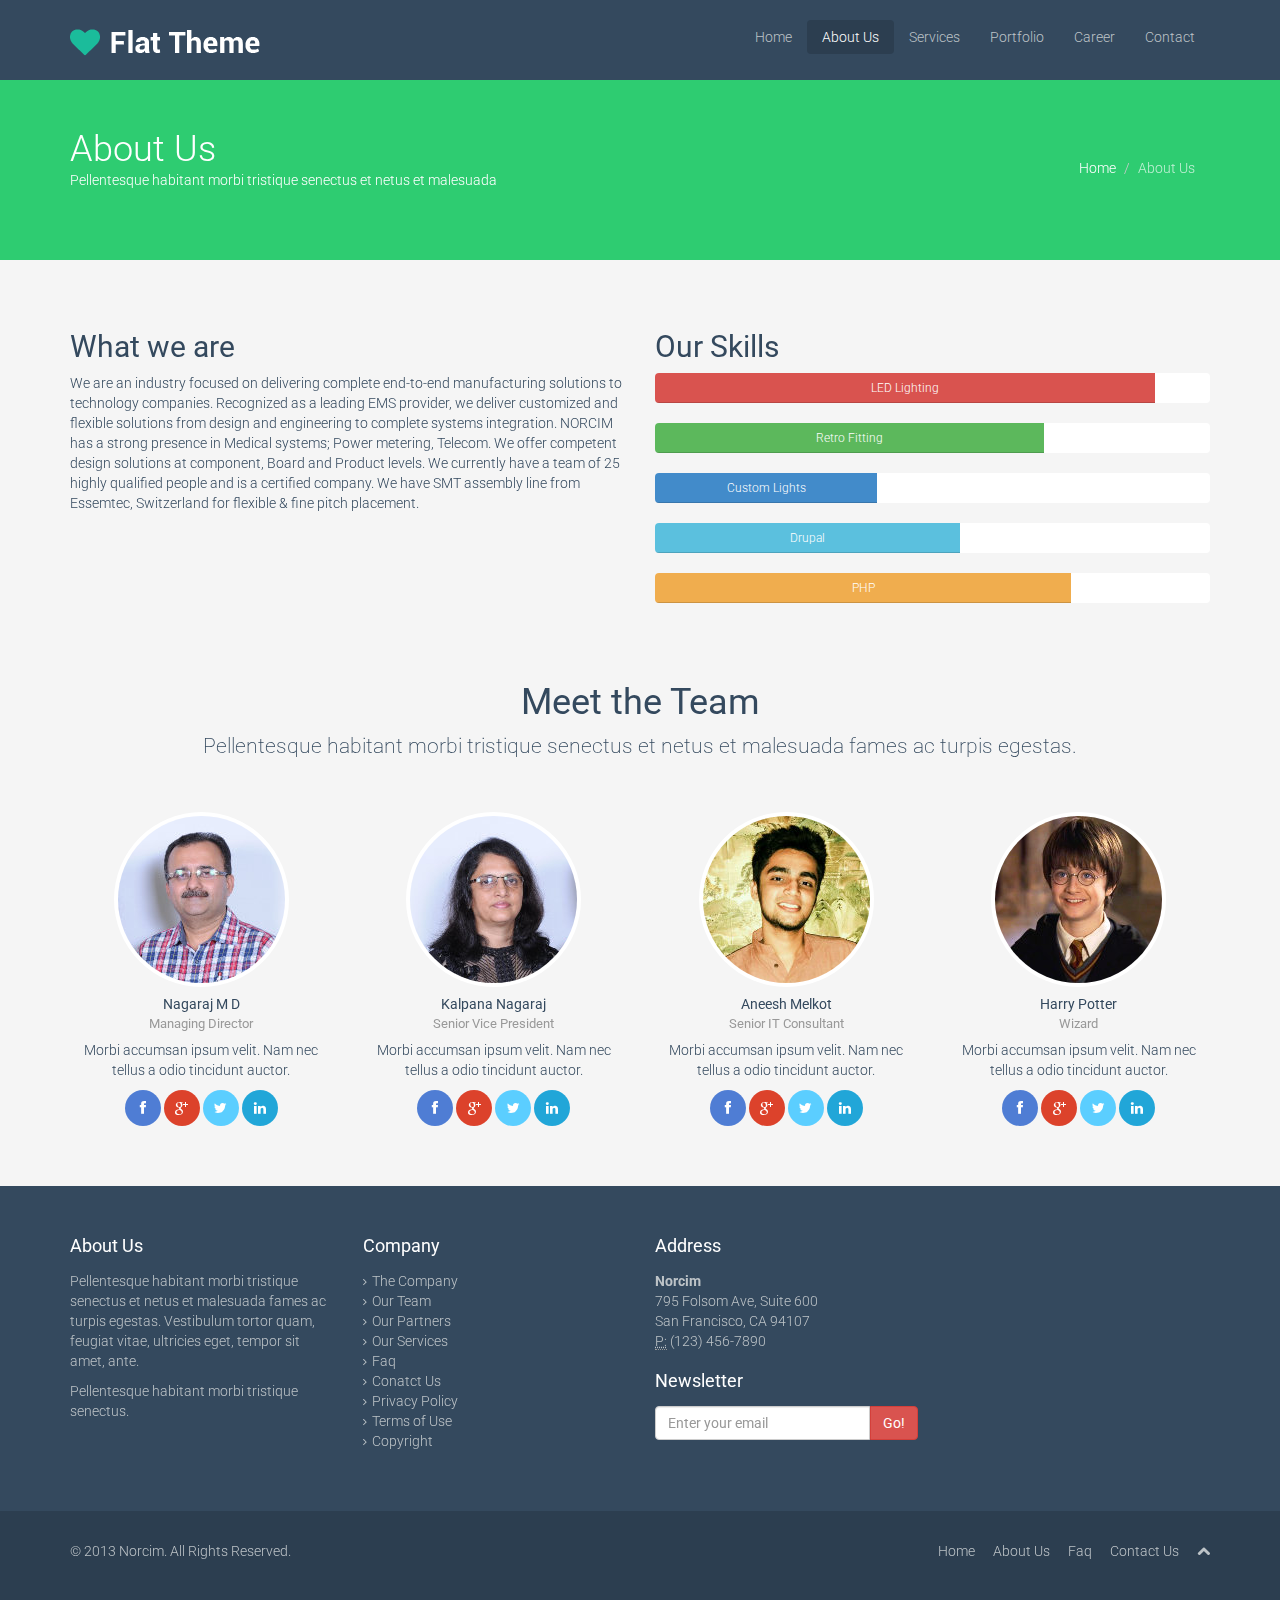
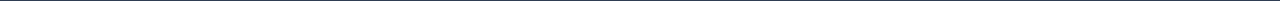
==== commit 1fe2b03a: "misc 4" ====
--- a/about-us.html
+++ b/about-us.html
@@ -89,17 +89,17 @@
                 <div>
                     <div class="progress">
                         <div class="progress-bar progress-bar-danger" role="progressbar" aria-valuenow="90" aria-valuemin="0" aria-valuemax="100" style="width: 90%;">
-                            <span>HTML/CSS</span>
+                            <span>LED Lighting</span>
                         </div>
                     </div>
                     <div class="progress">
                         <div class="progress-bar progress-bar-success" role="progressbar" aria-valuenow="70" aria-valuemin="0" aria-valuemax="100" style="width: 70%;">
-                            <span>Wordpress</span>
+                            <span>Retro Fitting</span>
                         </div>
                     </div>
                     <div class="progress">
                         <div class="progress-bar" role="progressbar" aria-valuenow="40" aria-valuemin="0" aria-valuemax="100" style="width: 40%;">
-                            <span>Joomla</span>
+                            <span>Custom Lights</span>
                         </div>
                     </div>
                     <div class="progress">
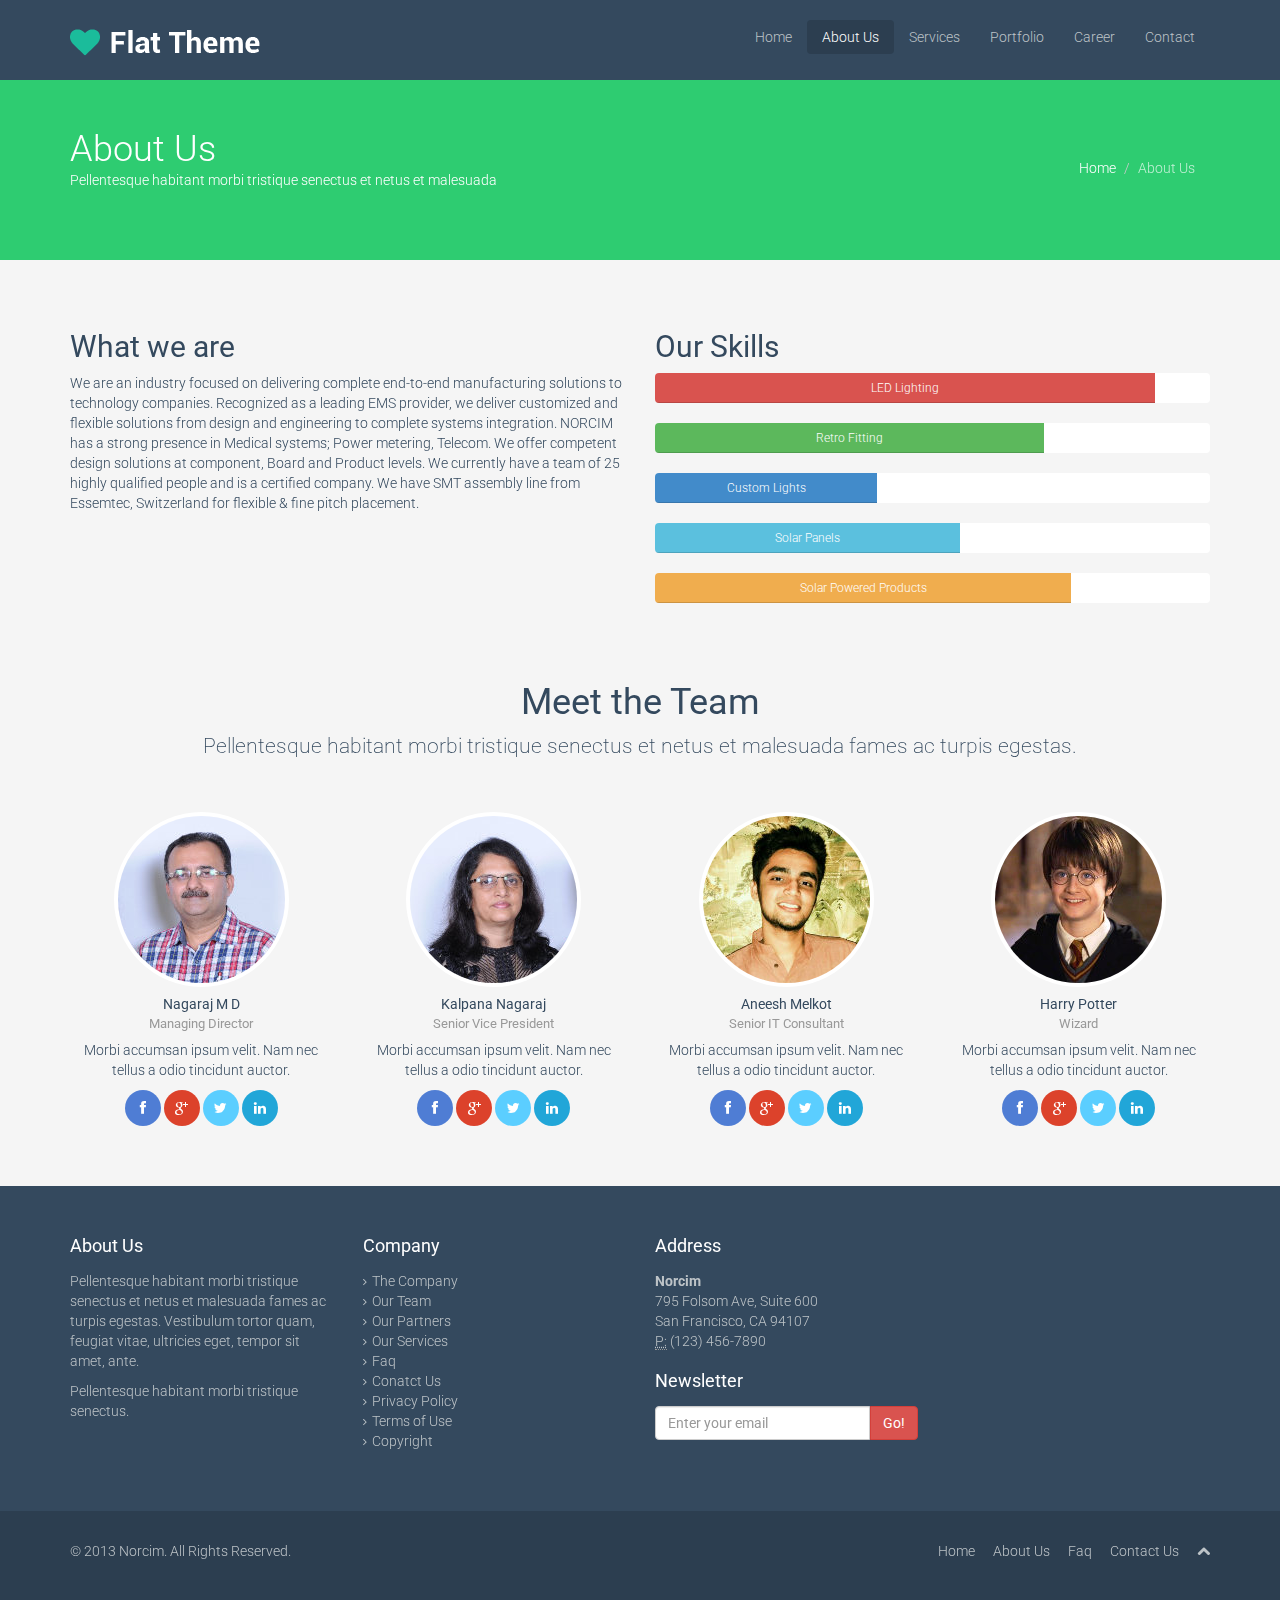
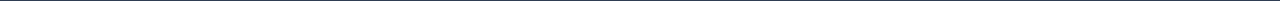
==== commit f6b9eeec: "Misc 5" ====
--- a/about-us.html
+++ b/about-us.html
@@ -104,12 +104,12 @@
                     </div>
                     <div class="progress">
                         <div class="progress-bar progress-bar-info" role="progressbar" aria-valuenow="55" aria-valuemin="0" aria-valuemax="100" style="width: 55%;">
-                            <span>Drupal</span>
+                            <span>Solar Panels</span>
                         </div>
                     </div>
                     <div class="progress">
                         <div class="progress-bar progress-bar-warning" role="progressbar" aria-valuenow="75" aria-valuemin="0" aria-valuemax="100" style="width: 75%;">
-                            <span>PHP</span>
+                            <span>Solar Powered Products</span>
                         </div>
                     </div>
                 </div>
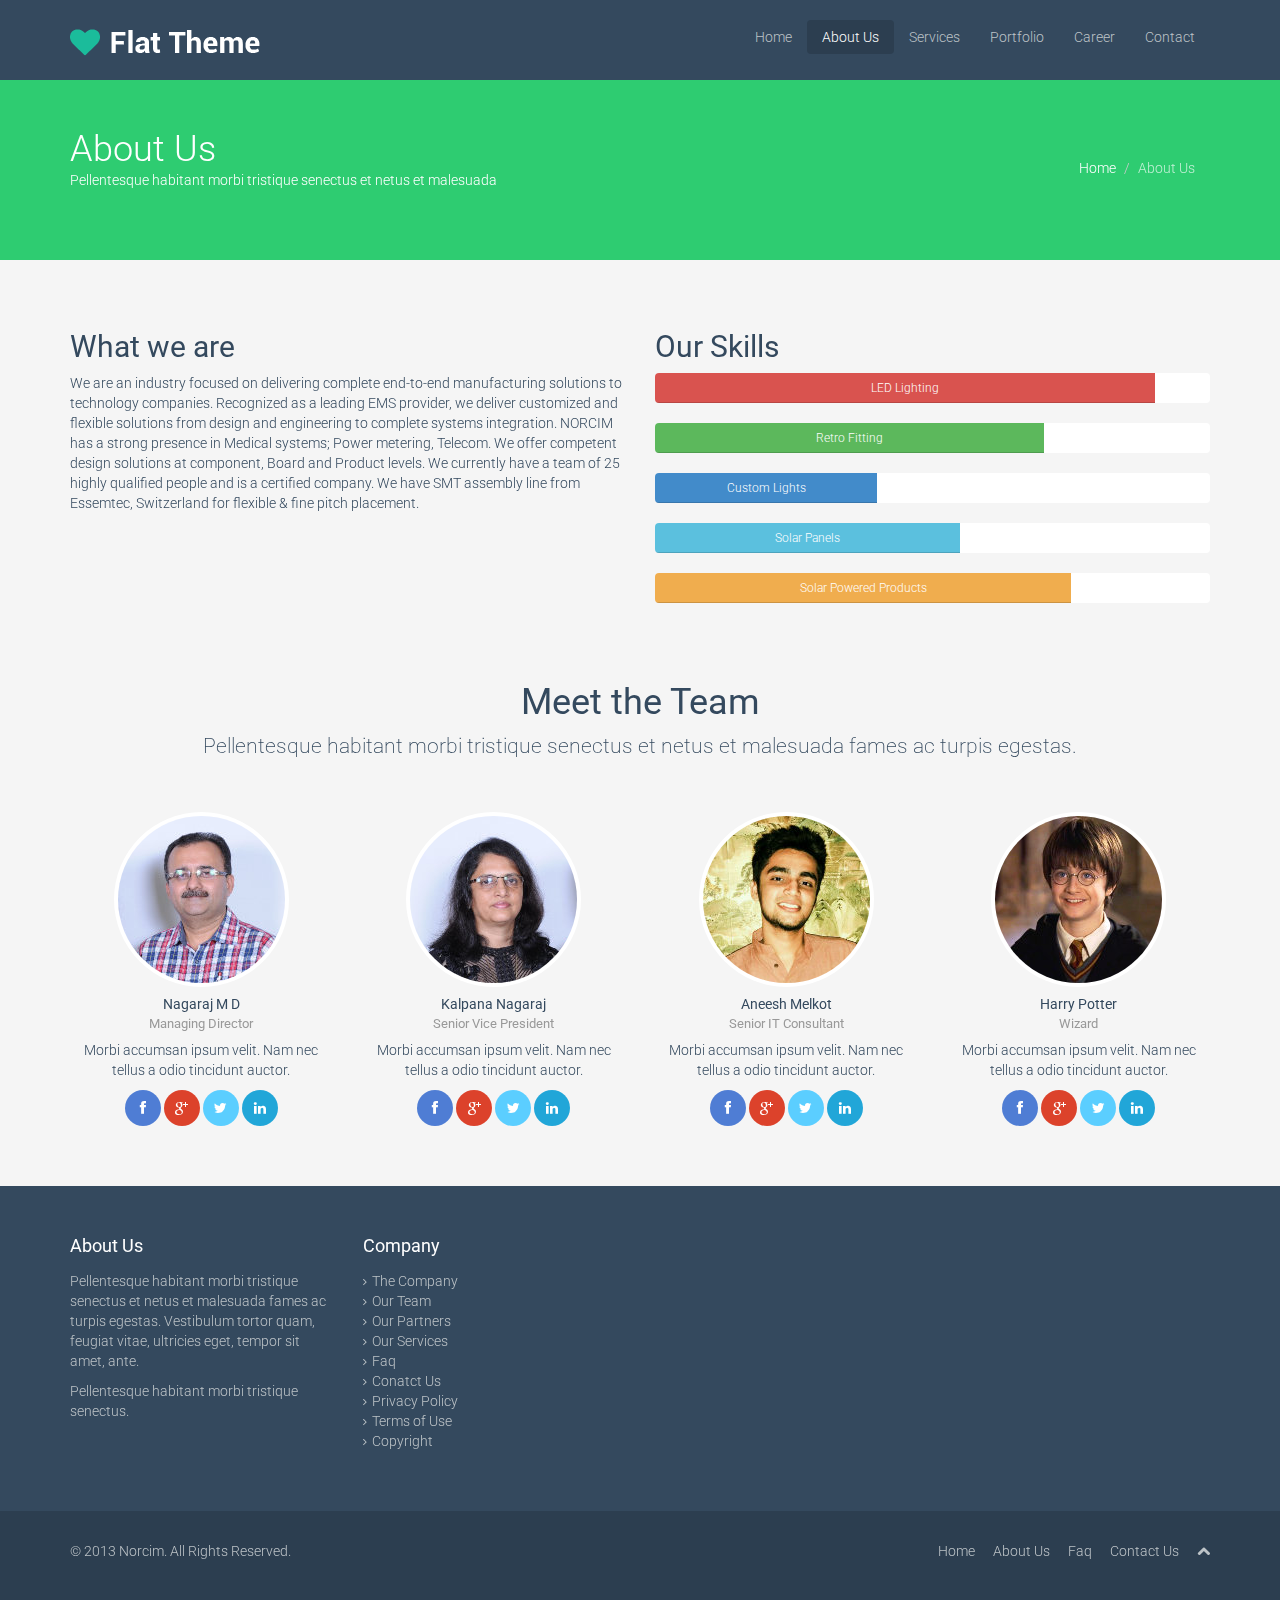
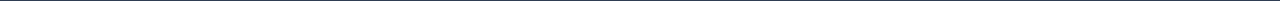
==== commit 78de10b0: "About us changes" ====
--- a/about-us.html
+++ b/about-us.html
@@ -209,7 +209,7 @@
 
                 <!--/.col-md-3-->
 
-                <div class="col-md-3 col-sm-6">
+      <!--          <div class="col-md-3 col-sm-6">
                     <h4>Address</h4>
                     <address>
                         <strong>Norcim</strong><br>
@@ -226,7 +226,7 @@
                             </span>
                         </div>
                     </form>
-                </div>
+                </div> -->
                 <!--/.col-md-3-->
             </div>
         </div>
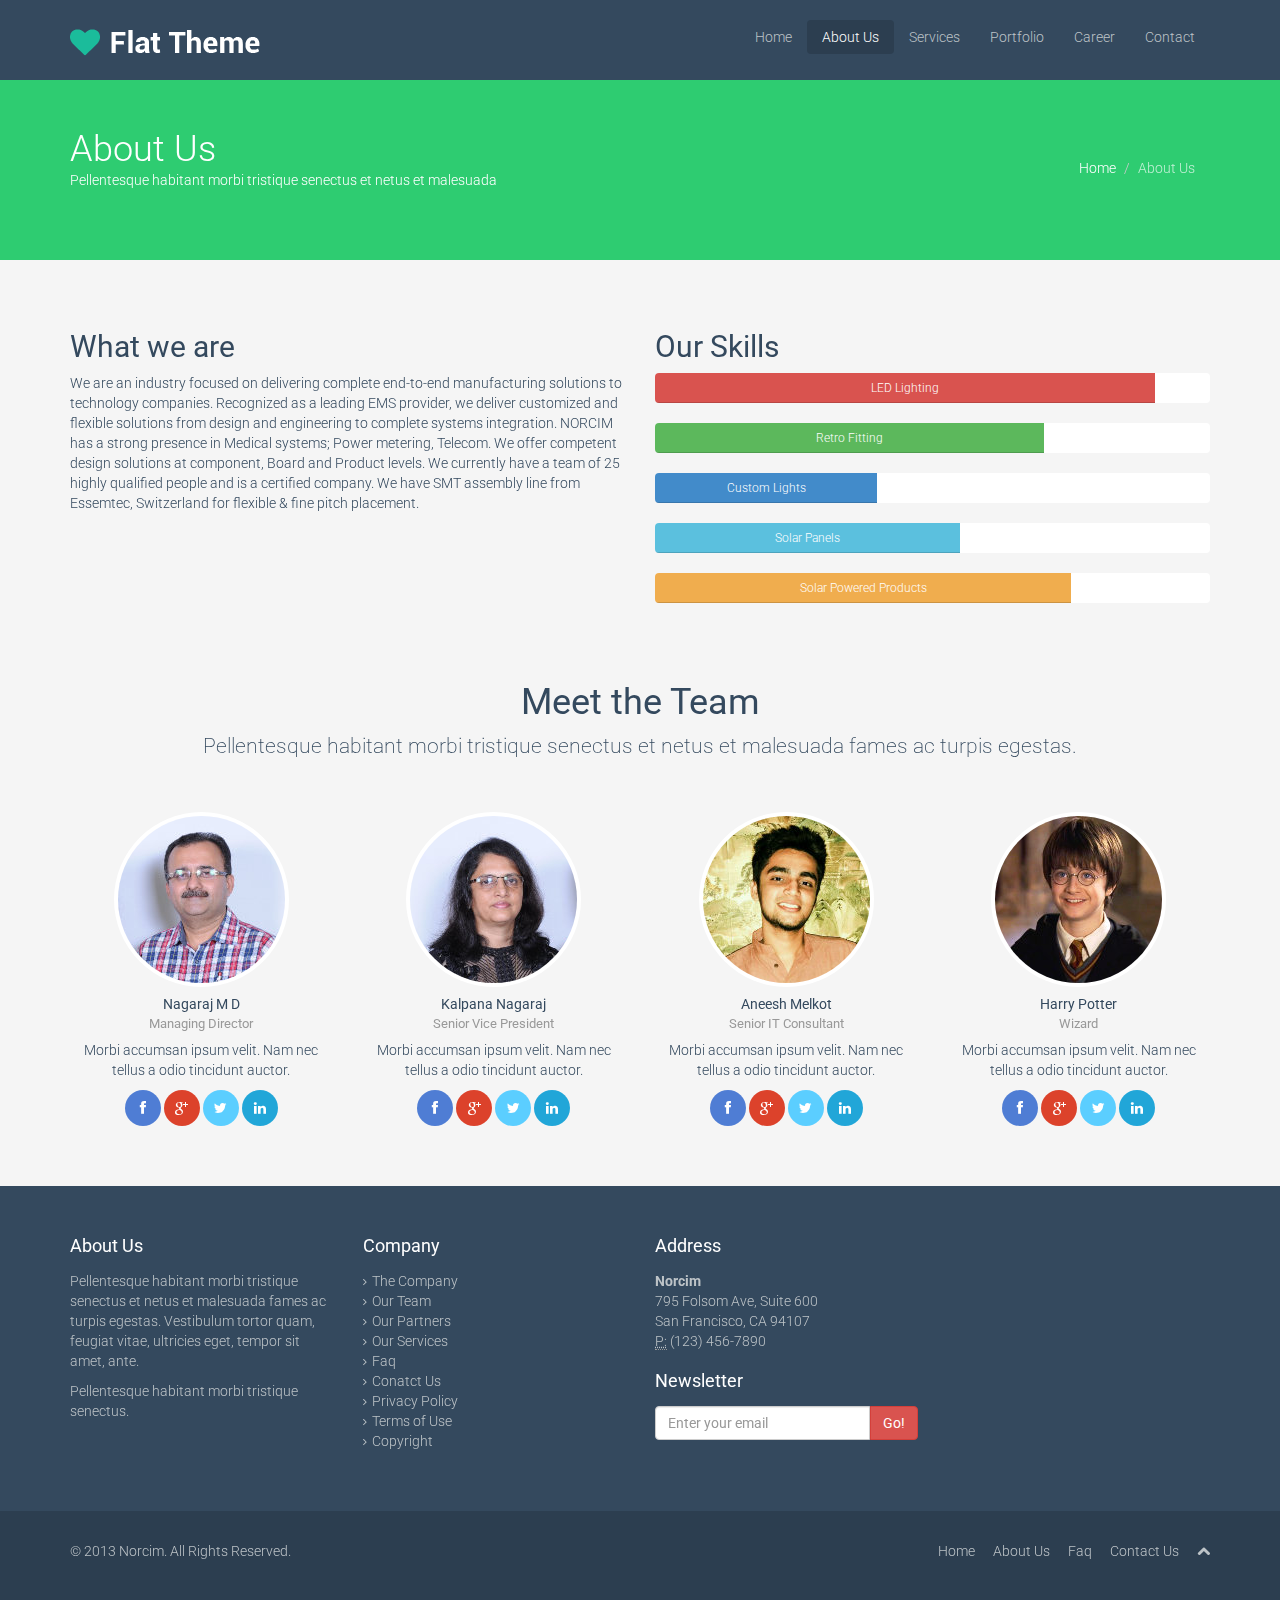
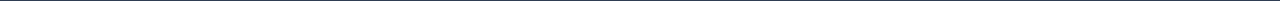
==== commit f5e8332c: "aboutus" ====
--- a/about-us.html
+++ b/about-us.html
@@ -209,7 +209,7 @@
 
                 <!--/.col-md-3-->
 
-      <!--          <div class="col-md-3 col-sm-6">
+               <div class="col-md-3 col-sm-6">
                     <h4>Address</h4>
                     <address>
                         <strong>Norcim</strong><br>
@@ -226,7 +226,7 @@
                             </span>
                         </div>
                     </form>
-                </div> -->
+                </div>
                 <!--/.col-md-3-->
             </div>
         </div>
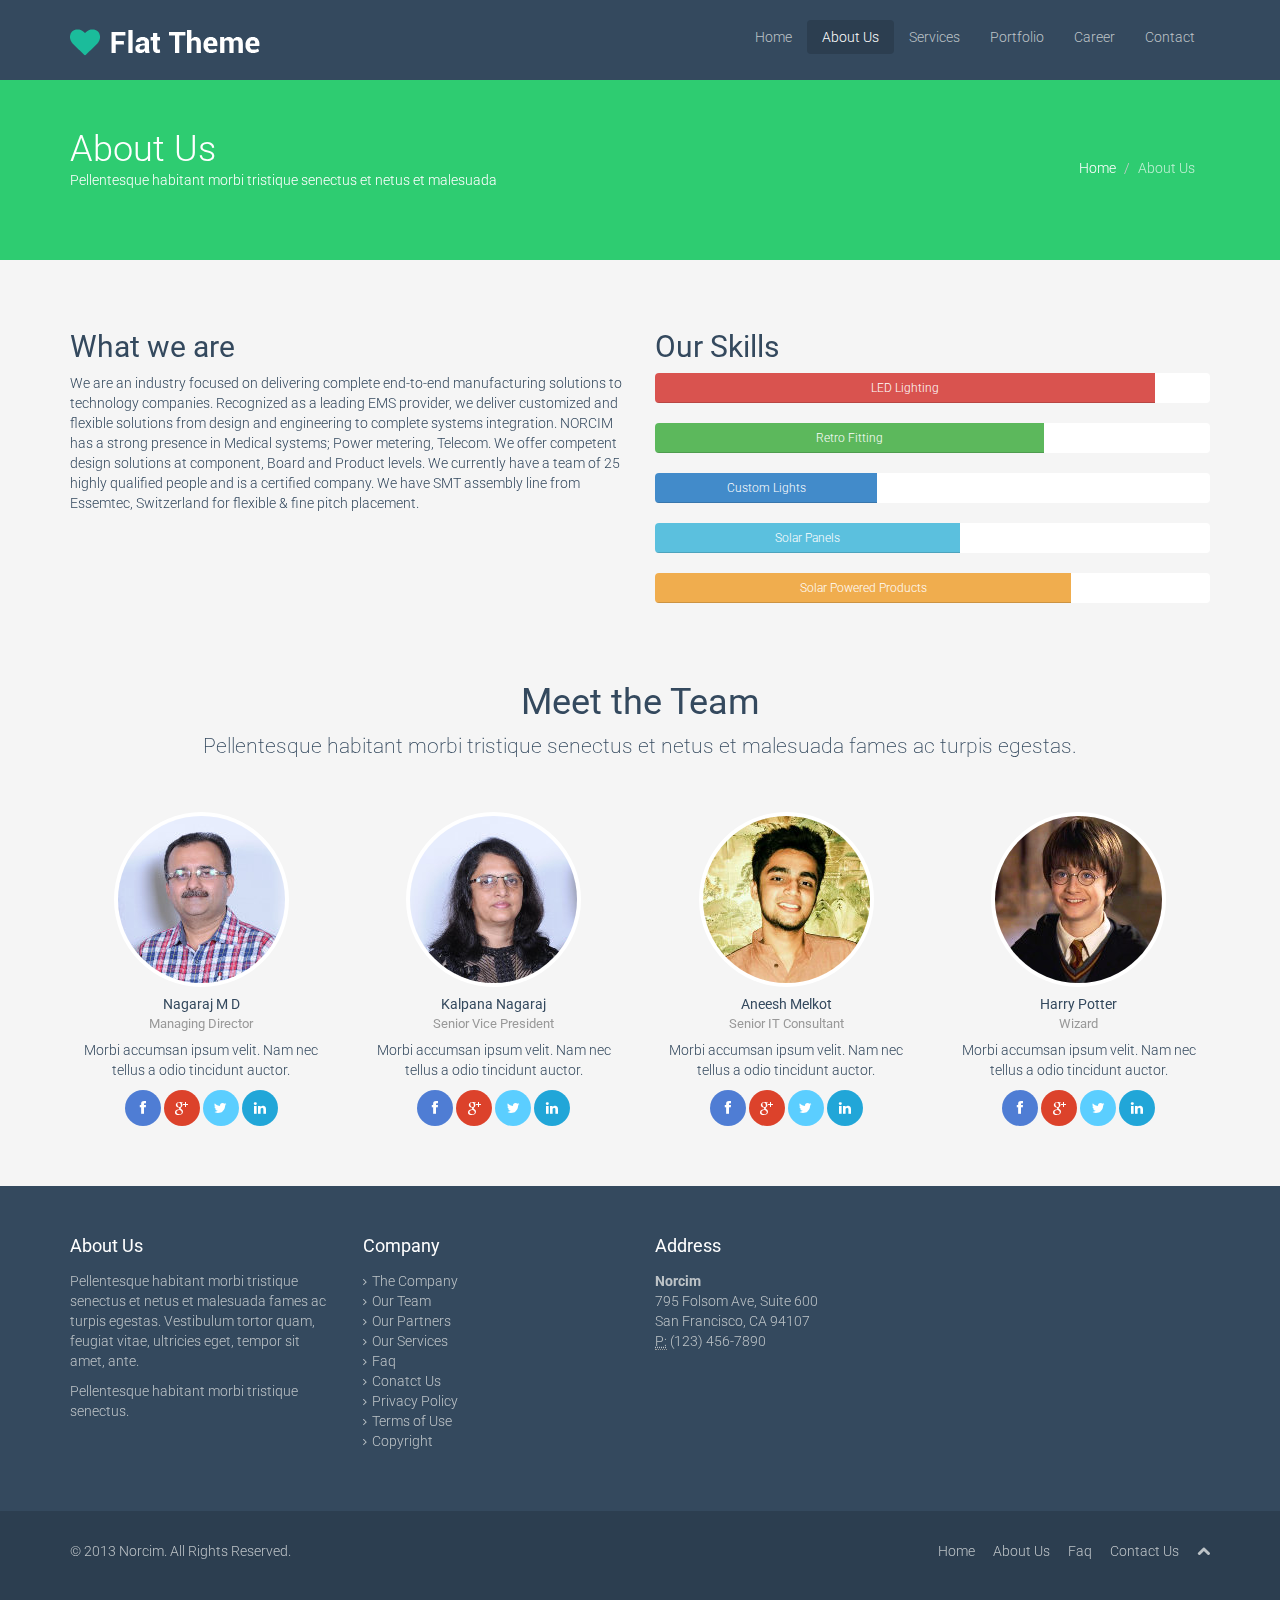
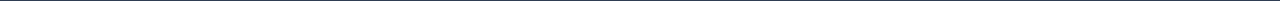
==== commit 89145a6e: "Newsletter comment in aboutUs" ====
--- a/about-us.html
+++ b/about-us.html
@@ -217,7 +217,7 @@
                         San Francisco, CA 94107<br>
                         <abbr title="Phone">P:</abbr> (123) 456-7890
                     </address>
-                    <h4>Newsletter</h4>
+               <!--     <h4>Newsletter</h4>
                     <form role="form">
                         <div class="input-group">
                             <input type="text" class="form-control" autocomplete="off" placeholder="Enter your email">
@@ -225,7 +225,7 @@
                                 <button class="btn btn-danger" type="button">Go!</button>
                             </span>
                         </div>
-                    </form>
+                    </form> -->
                 </div>
                 <!--/.col-md-3-->
             </div>
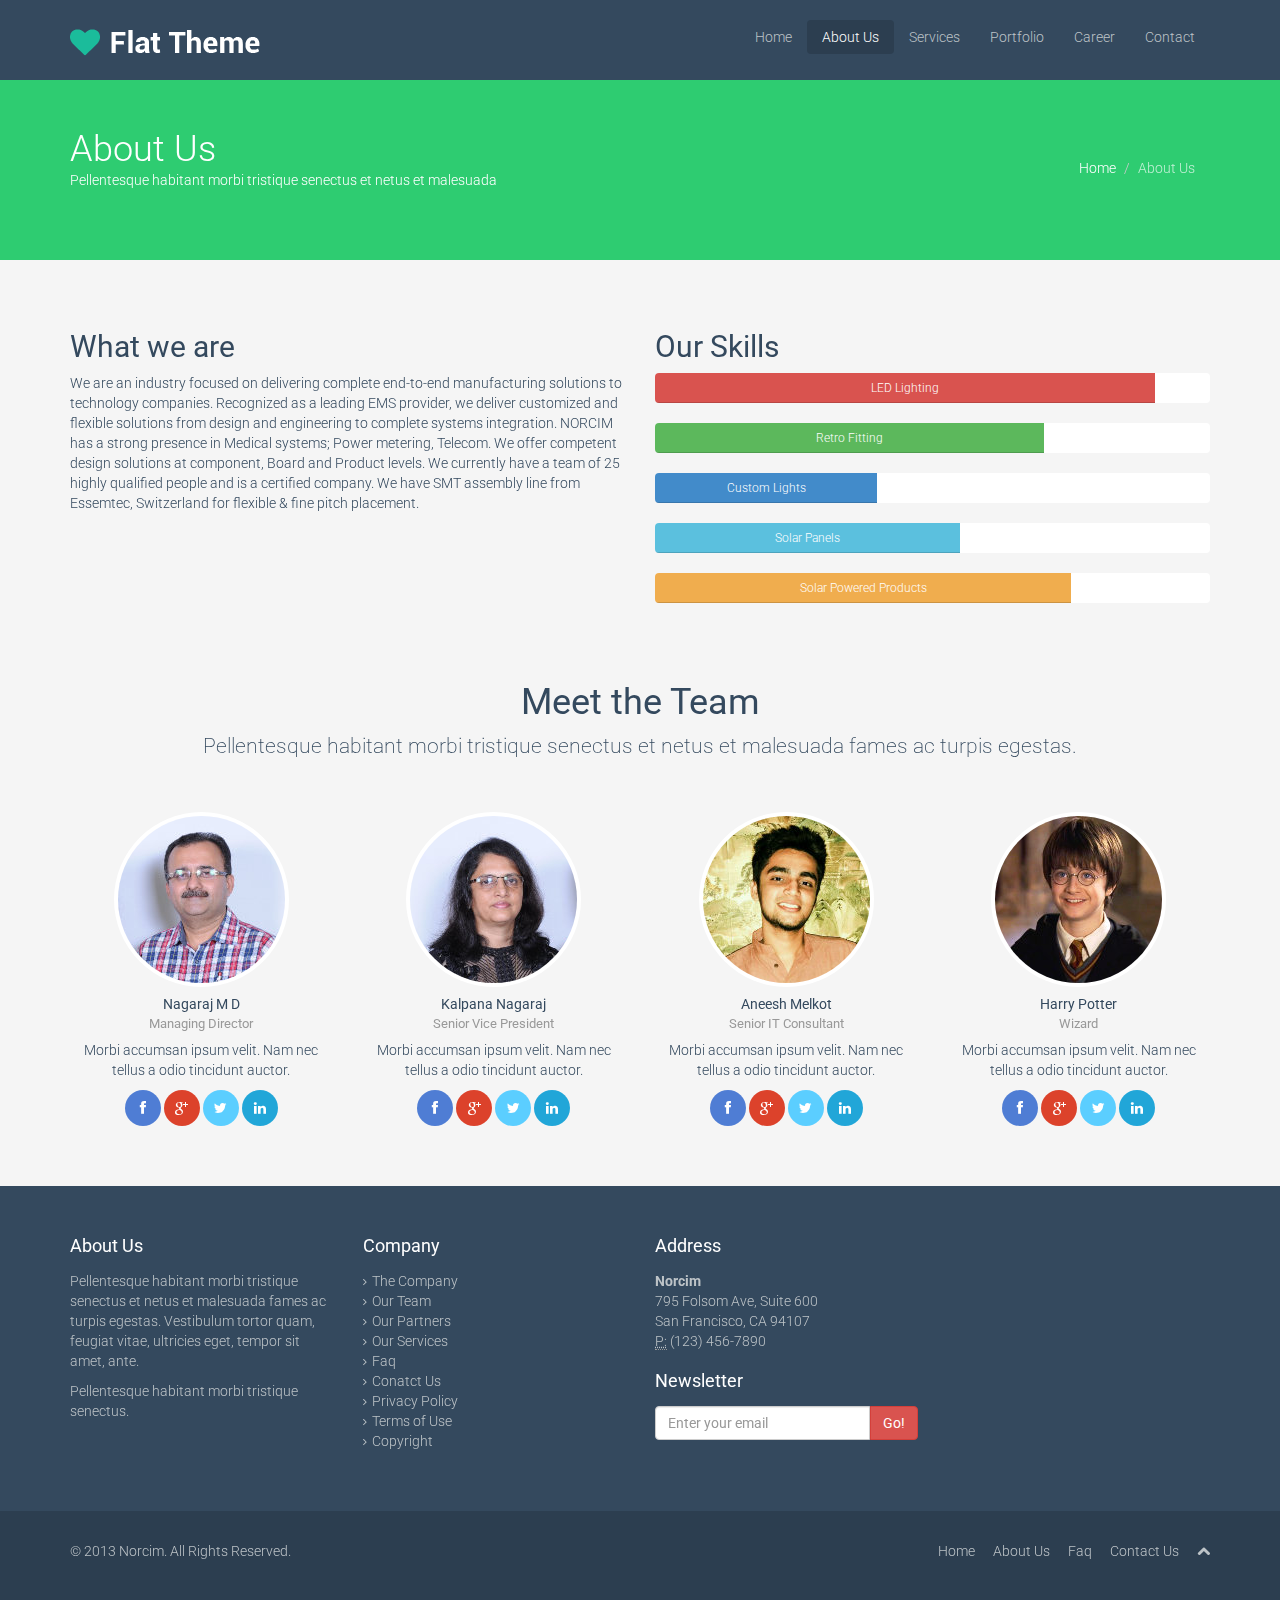
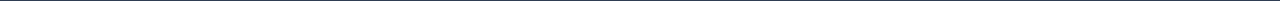
==== commit 9c2f8c2e: "c" ====
--- a/about-us.html
+++ b/about-us.html
@@ -217,7 +217,7 @@
                         San Francisco, CA 94107<br>
                         <abbr title="Phone">P:</abbr> (123) 456-7890
                     </address>
-               <!--     <h4>Newsletter</h4>
+                   <h4>Newsletter</h4>
                     <form role="form">
                         <div class="input-group">
                             <input type="text" class="form-control" autocomplete="off" placeholder="Enter your email">
@@ -225,7 +225,7 @@
                                 <button class="btn btn-danger" type="button">Go!</button>
                             </span>
                         </div>
-                    </form> -->
+                    </form> 
                 </div>
                 <!--/.col-md-3-->
             </div>
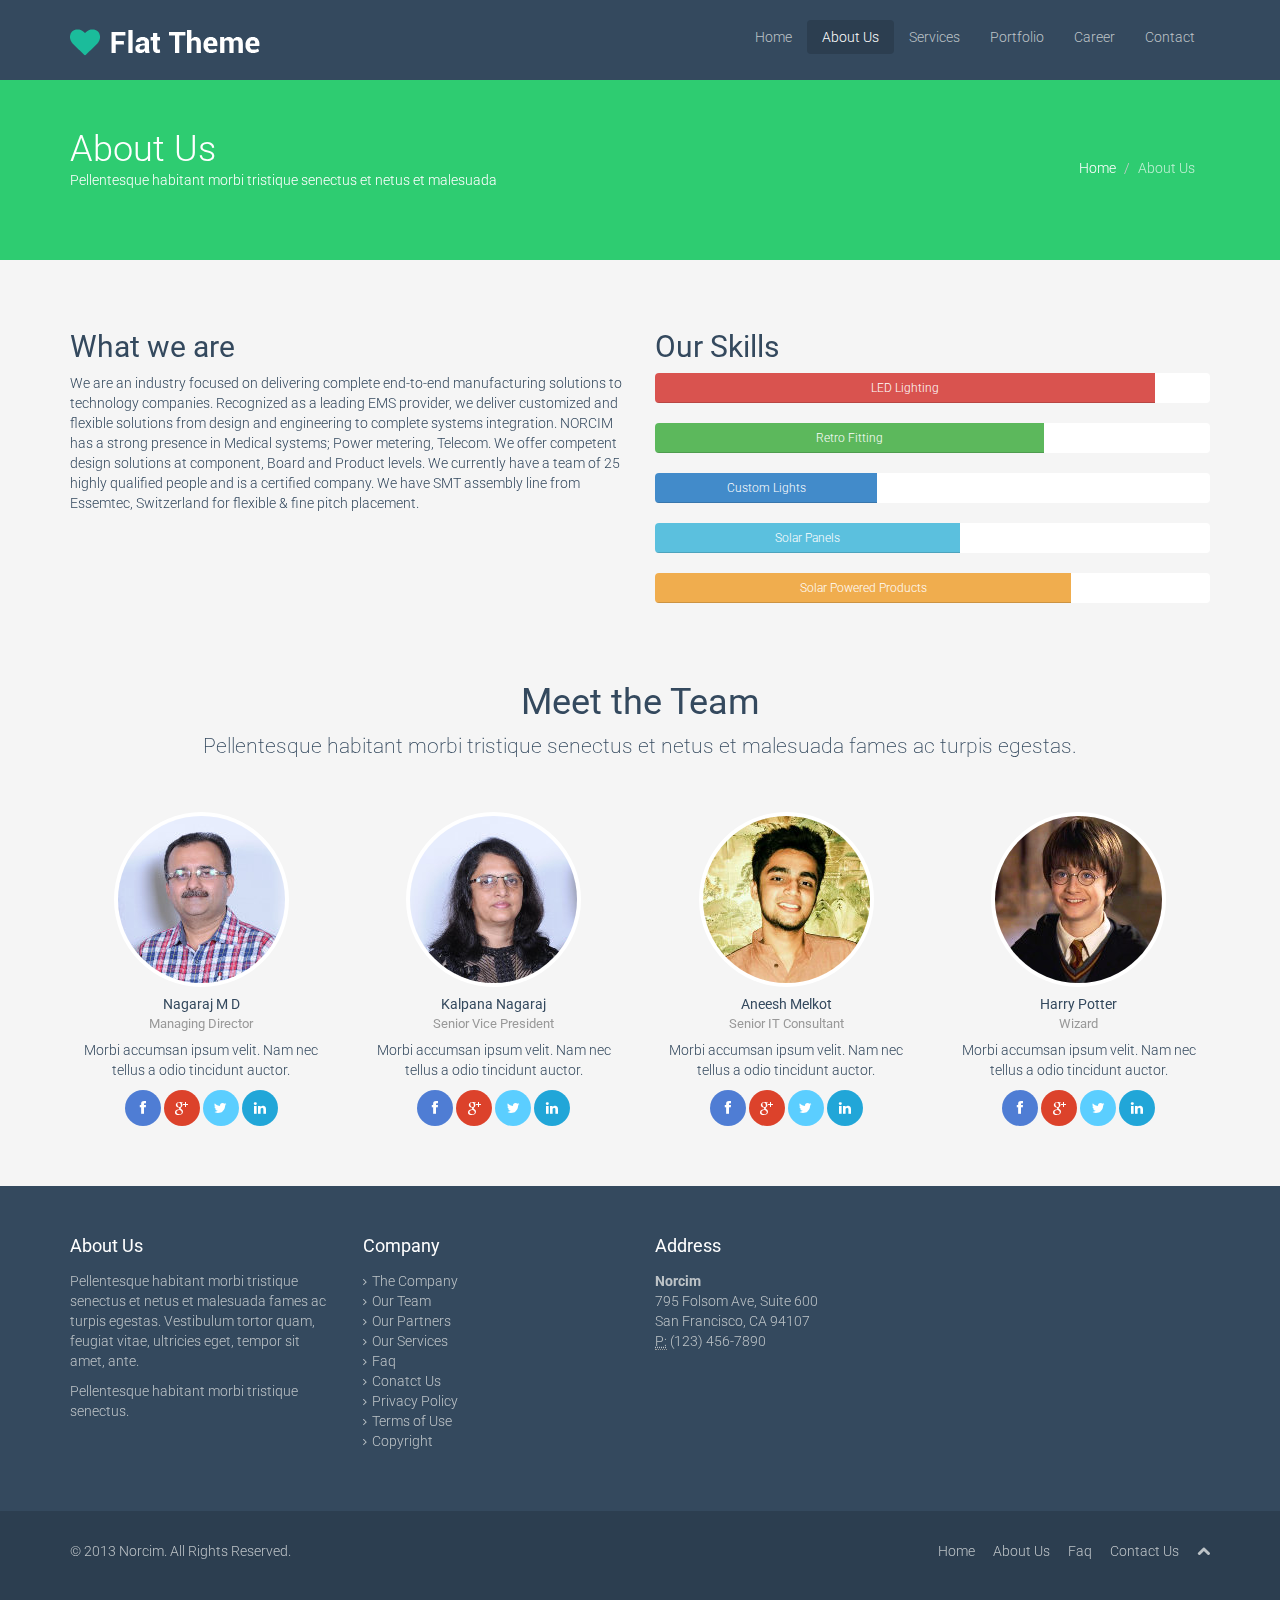
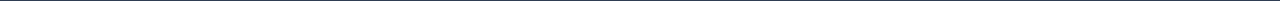
==== commit 54591ae8: "err" ====
--- a/about-us.html
+++ b/about-us.html
@@ -217,7 +217,7 @@
                         San Francisco, CA 94107<br>
                         <abbr title="Phone">P:</abbr> (123) 456-7890
                     </address>
-                   <h4>Newsletter</h4>
+                <!--   <h4>Newsletter</h4>
                     <form role="form">
                         <div class="input-group">
                             <input type="text" class="form-control" autocomplete="off" placeholder="Enter your email">
@@ -225,7 +225,7 @@
                                 <button class="btn btn-danger" type="button">Go!</button>
                             </span>
                         </div>
-                    </form> 
+                    </form> -->
                 </div>
                 <!--/.col-md-3-->
             </div>
